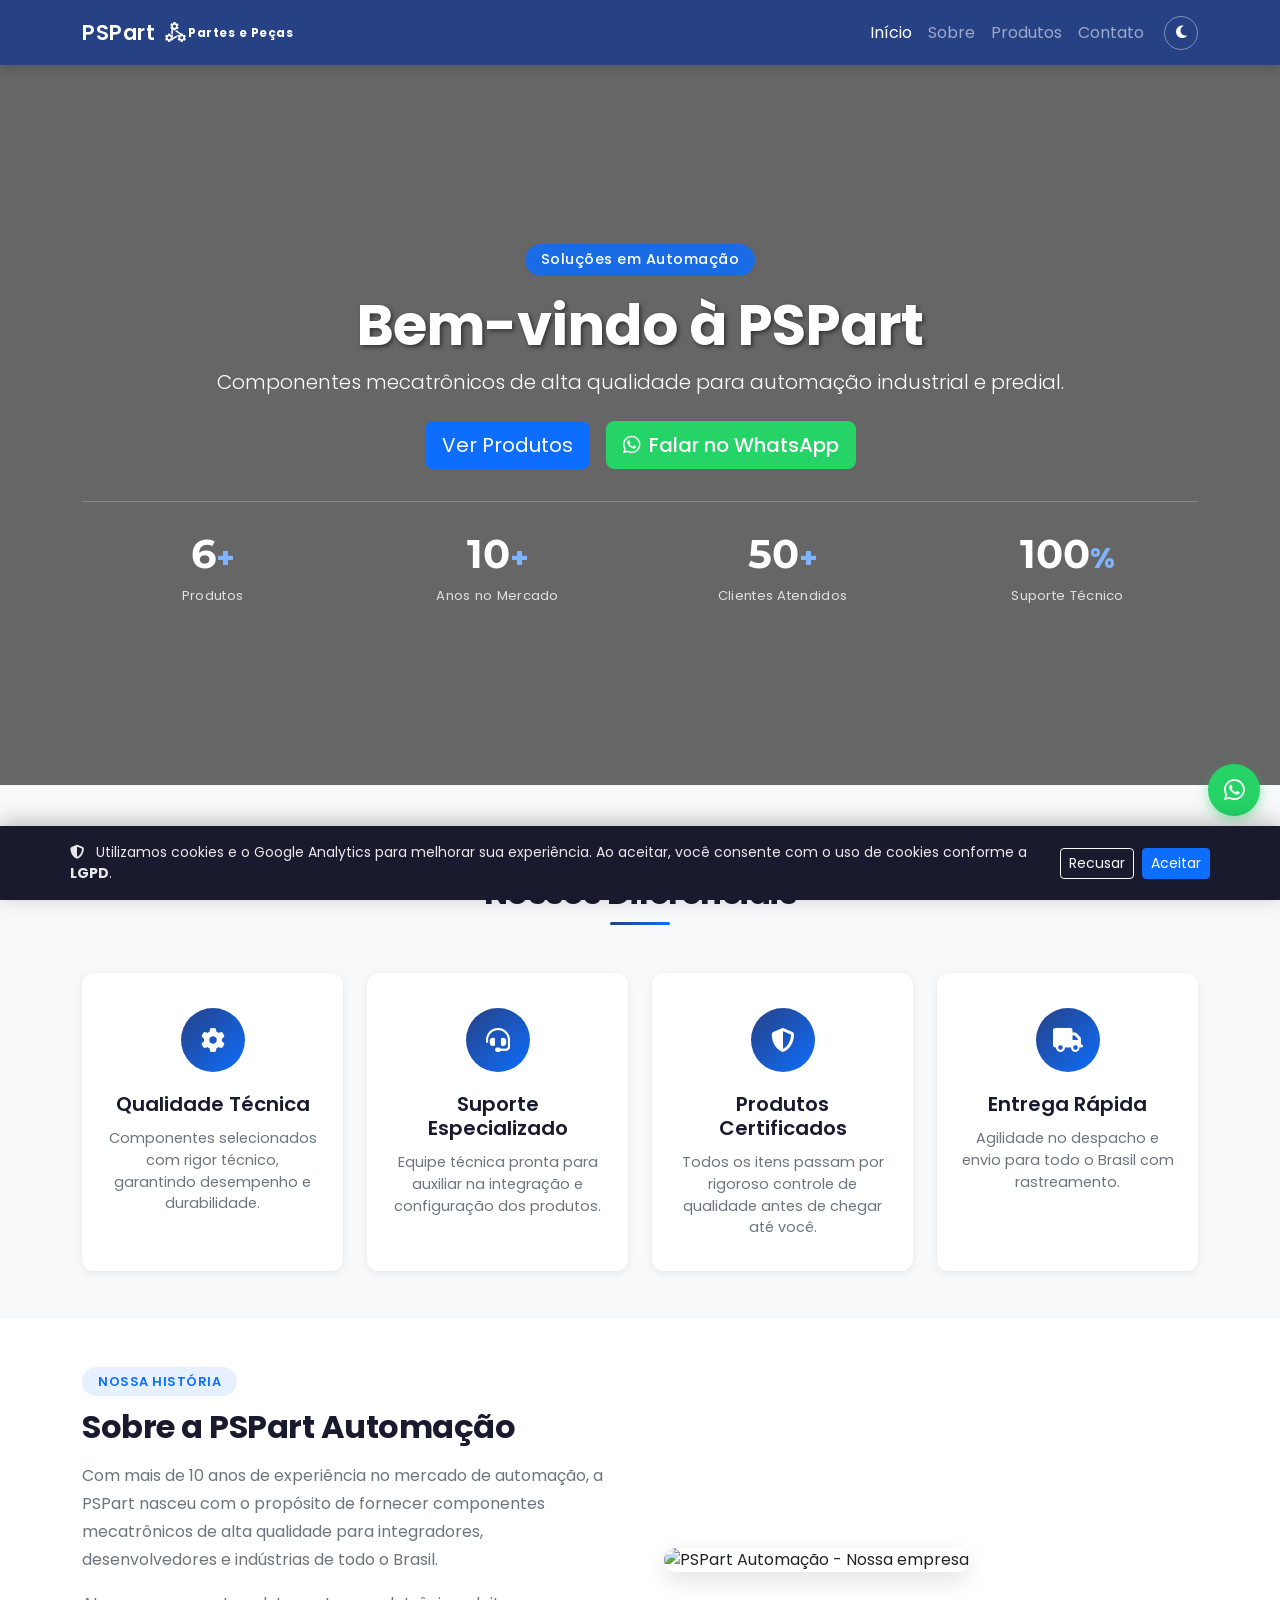
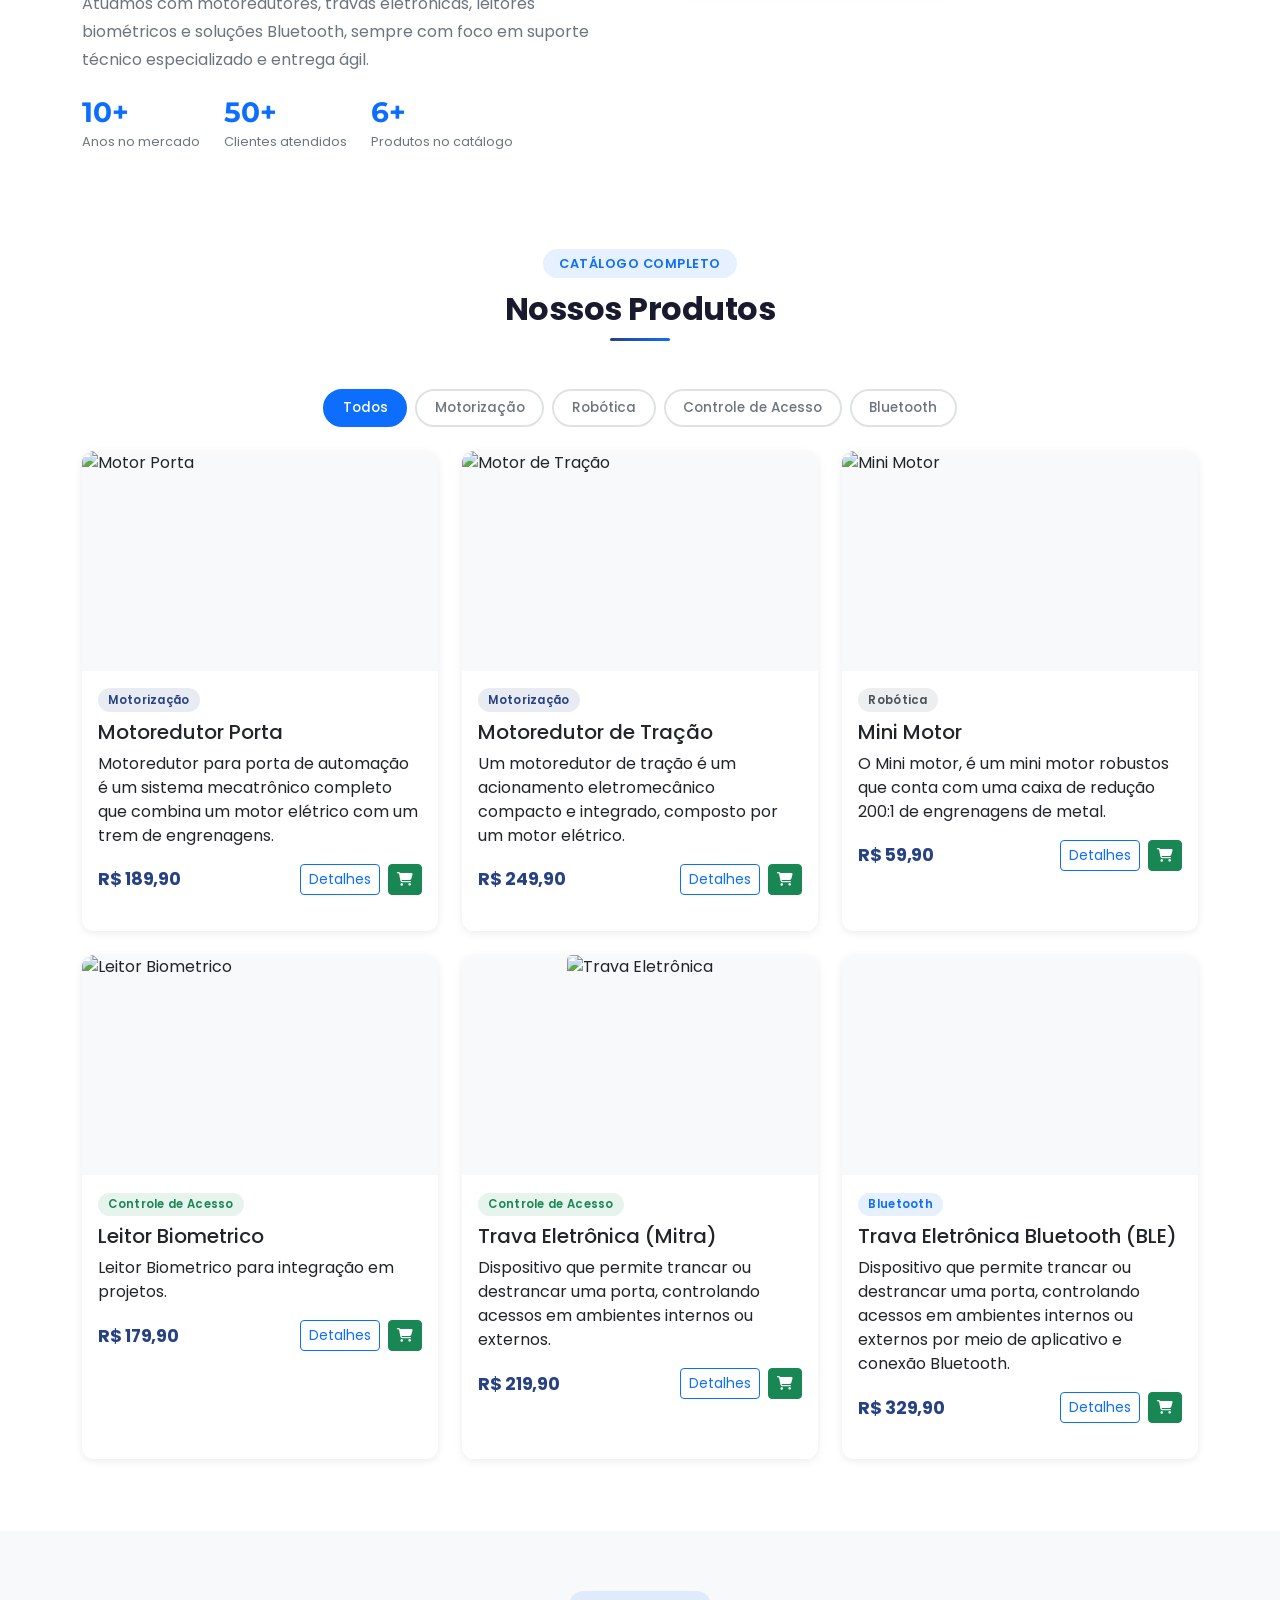
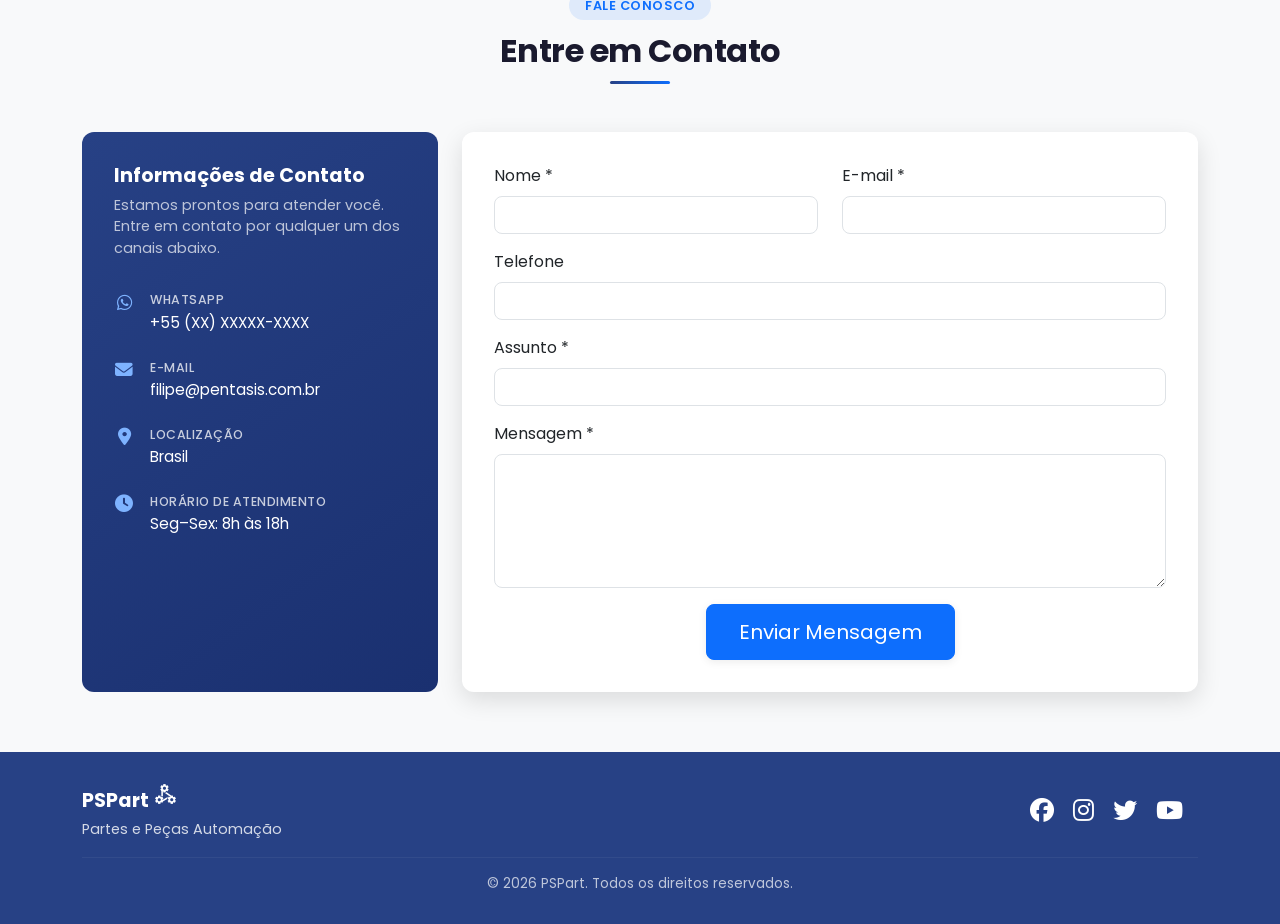
==== index.html @ 13a36bcd "Fases 1-4: backend PHP, API, integração Mercado Pago e área admin - Fase 1: banco SQLite com tabelas" ====
<!DOCTYPE html>
<html lang="pt-br">
<head>
    <meta charset="UTF-8">
    <meta name="viewport" content="width=device-width, initial-scale=1.0">
    <title>PSPart - Partes e Peças</title>
    <meta name="description" content="PSPart - Partes e Peças Automação. Especialistas em motoredutores, travas eletrônicas, leitores biométricos e soluções mecatrônicas para automação industrial e predial.">
    <!-- SEO: Open Graph / redes sociais -->
    <meta property="og:title" content="PSPart - Partes e Peças">
    <meta property="og:description" content="Soluções em automação: motoredutores, travas eletrônicas, leitores biométricos e muito mais.">
    <meta property="og:type" content="website">
    <meta property="og:image" content="https://www.pspart.com.br/img/FRENTE2.jpg">
    <meta property="og:url" content="https://www.pspart.com.br">
    <meta name="twitter:card" content="summary_large_image">
    <meta name="twitter:title" content="PSPart - Partes e Peças">
    <meta name="twitter:description" content="Soluções em automação: motoredutores, travas eletrônicas, leitores biométricos e muito mais.">
    <link rel="canonical" href="https://www.pspart.com.br">
    <!-- PWA -->
    <meta name="theme-color" content="#274185">
    <link rel="manifest" href="manifest.json">
    <!-- Google Analytics com Consent Mode v2 (LGPD) -->
    <script>
    window.dataLayer = window.dataLayer || [];
    function gtag(){dataLayer.push(arguments);}
    gtag('consent', 'default', { 'analytics_storage': 'denied' });
    gtag('js', new Date());
    gtag('config', 'G-XQBJ002YQC');
    </script>
    <script async src="https://www.googletagmanager.com/gtag/js?id=G-XQBJ002YQC"></script>
    <!-- Favicon -->
    <link rel="icon" href="data:image/svg+xml,<svg xmlns='http://www.w3.org/2000/svg' viewBox='0 0 24 24'><text y='20' font-size='20'>⚙️</text></svg>" type="image/svg+xml">
    <!-- Preconnect para CDNs (melhora tempo de carregamento) -->
    <link rel="preconnect" href="https://fonts.googleapis.com">
    <link rel="preconnect" href="https://fonts.gstatic.com" crossorigin>
    <link rel="preconnect" href="https://cdn.jsdelivr.net" crossorigin>
    <link rel="preconnect" href="https://cdnjs.cloudflare.com" crossorigin>
    <link rel="preconnect" href="https://unpkg.com" crossorigin>
    <!-- Bootstrap CSS -->
    <link href="https://cdn.jsdelivr.net/npm/bootstrap@5.3.0/dist/css/bootstrap.min.css" rel="stylesheet">
    <!-- Font Awesome para ícones -->
    <link rel="stylesheet" href="https://cdnjs.cloudflare.com/ajax/libs/font-awesome/6.4.0/css/all.min.css">
    <!-- Google Fonts -->
    <link href="https://fonts.googleapis.com/css2?family=Montserrat:wght@400;500;600;700&family=Poppins:wght@300;400;500;600&display=swap" rel="stylesheet">
    <!--Google Icones-->
    <link rel="stylesheet" href="https://fonts.googleapis.com/css2?family=Material+Symbols+Outlined:opsz,wght,FILL,GRAD@20..48,100..700,0..1,-50..200&icon_names=component_exchange" />
    <!-- AOS - Animate On Scroll -->
    <link rel="stylesheet" href="https://unpkg.com/aos@2.3.1/dist/aos.css">
    <!-- Nosso CSS personalizado -->
    <link rel="stylesheet" href="style.css">
    <!-- JSON-LD: dados estruturados para Google -->
    <script type="application/ld+json">
    {
        "@context": "https://schema.org",
        "@type": "Organization",
        "name": "PSPart - Partes e Peças",
        "description": "Especialistas em motoredutores, travas eletrônicas, leitores biométricos e soluções mecatrônicas para automação industrial e predial.",
        "url": "https://www.pspart.com.br",
        "email": "filipe@pentasis.com.br",
        "contactPoint": {
            "@type": "ContactPoint",
            "contactType": "customer service",
            "availableLanguage": "Portuguese"
        }
    }
    </script>
</head>
<body>
    <!-- Anti-FOUC: aplica o tema antes do primeiro paint -->
    <script>
    (function() {
        var t = localStorage.getItem('psp_theme');
        var d = window.matchMedia('(prefers-color-scheme: dark)').matches;
        if (t === 'dark' || (!t && d)) document.body.classList.add('dark-mode');
    })();
    </script>
        <!-- Navbar -->
            <nav class="navbar navbar-expand-lg navbar-dark custom-navbar sticky-top">
                <div class="container">

                    <a class="navbar-brand d-flex align-items-center" href="#">
                        
                        <div class="d-flex flex-column me-2">
                            <span style="font-size:1.3rem; font-weight:600;">PSPart</span>
                        </div>

                        <span class="material-symbols-outlined">component_exchange</span>

                        <span style="font-size:0.75rem; line-height:1;">
                                Partes e Peças
                        </span>
                    </a>

                    <button class="navbar-toggler" type="button" data-bs-toggle="collapse" data-bs-target="#navbarNav">
                        <span class="navbar-toggler-icon"></span>
                    </button>

                    <div class="collapse navbar-collapse" id="navbarNav">
                        <ul class="navbar-nav ms-auto">
                            <li class="nav-item">
                                <a class="nav-link" href="#inicio">Início</a>
                            </li>
                            <li class="nav-item">
                                <a class="nav-link" href="#sobre">Sobre</a>
                            </li>
                            <li class="nav-item">
                                <a class="nav-link" href="#produtos">Produtos</a>
                            </li>
                            <li class="nav-item">
                                <a class="nav-link" href="#contato">Contato</a>
                            </li>
                        </ul>
                        <button id="themeToggle" class="theme-toggle" title="Alternar tema" aria-label="Alternar entre modo claro e escuro">
                            <i class="fas fa-moon"></i>
                        </button>
                    </div>

                </div>
            </nav>

    <!-- Hero Section / Informações Iniciais -->
    <section id="inicio" class="hero-section text-center">
        <div class="container">
            <span class="hero-badge">Soluções em Automação</span>
            <h1 class="display-4 fw-bold">Bem-vindo à PSPart</h1>
            <p class="lead">Componentes mecatrônicos de alta qualidade para automação industrial e predial.</p>
            <div class="d-flex justify-content-center gap-3 flex-wrap mt-4">
                <a href="#produtos" class="btn btn-primary btn-lg">Ver Produtos</a>
                <a href="https://wa.me/SEU_NUMERO" target="_blank" class="btn btn-whatsapp btn-lg">
                    <i class="fab fa-whatsapp me-2"></i>Falar no WhatsApp
                </a>
            </div>
            <!-- Atualize os valores abaixo conforme a realidade da empresa -->
            <div class="hero-stats">
                <div class="row justify-content-center g-4">
                    <div class="col-6 col-md-3">
                        <div class="stat-item">
                            <span class="stat-number" data-target="6">0</span><span class="stat-suffix">+</span>
                            <p>Produtos</p>
                        </div>
                    </div>
                    <div class="col-6 col-md-3">
                        <div class="stat-item">
                            <span class="stat-number" data-target="10">0</span><span class="stat-suffix">+</span>
                            <p>Anos no Mercado</p>
                        </div>
                    </div>
                    <div class="col-6 col-md-3">
                        <div class="stat-item">
                            <span class="stat-number" data-target="50">0</span><span class="stat-suffix">+</span>
                            <p>Clientes Atendidos</p>
                        </div>
                    </div>
                    <div class="col-6 col-md-3">
                        <div class="stat-item">
                            <span class="stat-number" data-target="100">0</span><span class="stat-suffix">%</span>
                            <p>Suporte Técnico</p>
                        </div>
                    </div>
                </div>
            </div>
        </div>
    </section>

    <!-- Diferenciais Section -->
    <section class="diferenciais-section py-5">
        <div class="container">
            <div class="section-header text-center mb-5" data-aos="fade-up">
                <span class="section-tag">Por que escolher a PSPart?</span>
                <h2>Nossos Diferenciais</h2>
            </div>
            <div class="row g-4">
                <div class="col-md-6 col-lg-3" data-aos="fade-up" data-aos-delay="0">
                    <div class="diferencial-card text-center">
                        <div class="diferencial-icon">
                            <i class="fas fa-cog"></i>
                        </div>
                        <h5>Qualidade Técnica</h5>
                        <p>Componentes selecionados com rigor técnico, garantindo desempenho e durabilidade.</p>
                    </div>
                </div>
                <div class="col-md-6 col-lg-3" data-aos="fade-up" data-aos-delay="100">
                    <div class="diferencial-card text-center">
                        <div class="diferencial-icon">
                            <i class="fas fa-headset"></i>
                        </div>
                        <h5>Suporte Especializado</h5>
                        <p>Equipe técnica pronta para auxiliar na integração e configuração dos produtos.</p>
                    </div>
                </div>
                <div class="col-md-6 col-lg-3" data-aos="fade-up" data-aos-delay="200">
                    <div class="diferencial-card text-center">
                        <div class="diferencial-icon">
                            <i class="fas fa-shield-alt"></i>
                        </div>
                        <h5>Produtos Certificados</h5>
                        <p>Todos os itens passam por rigoroso controle de qualidade antes de chegar até você.</p>
                    </div>
                </div>
                <div class="col-md-6 col-lg-3" data-aos="fade-up" data-aos-delay="300">
                    <div class="diferencial-card text-center">
                        <div class="diferencial-icon">
                            <i class="fas fa-truck"></i>
                        </div>
                        <h5>Entrega Rápida</h5>
                        <p>Agilidade no despacho e envio para todo o Brasil com rastreamento.</p>
                    </div>
                </div>
            </div>
        </div>
    </section>

    <!-- Sobre Nós Section -->
    <section id="sobre" class="sobre-section py-5">
        <div class="container">
            <div class="row align-items-center g-5">
                <div class="col-lg-6" data-aos="fade-right">
                    <span class="section-tag">Nossa História</span>
                    <h2 class="fw-bold mb-3">Sobre a PSPart Automação</h2>
                    <p>Com mais de 10 anos de experiência no mercado de automação, a PSPart nasceu com o propósito de fornecer componentes mecatrônicos de alta qualidade para integradores, desenvolvedores e indústrias de todo o Brasil.</p>
                    <p>Atuamos com motoredutores, travas eletrônicas, leitores biométricos e soluções Bluetooth, sempre com foco em suporte técnico especializado e entrega ágil.</p>
                    <div class="sobre-stats d-flex gap-4 mt-4">
                        <div class="sobre-stat">
                            <div class="sobre-stat-number">10+</div>
                            <small>Anos no mercado</small>
                        </div>
                        <div class="sobre-stat">
                            <div class="sobre-stat-number">50+</div>
                            <small>Clientes atendidos</small>
                        </div>
                        <div class="sobre-stat">
                            <div class="sobre-stat-number">6+</div>
                            <small>Produtos no catálogo</small>
                        </div>
                    </div>
                </div>
                <div class="col-lg-6" data-aos="fade-left">
                    <img src="img/FRENTE2.jpg" alt="PSPart Automação - Nossa empresa" class="sobre-img" loading="lazy">
                </div>
            </div>
        </div>
    </section>

    <!-- Produtos Section -->
    <section id="produtos" class="py-5">
        <div class="container">
            <div class="section-header text-center mb-5" data-aos="fade-up">
                <span class="section-tag">Catálogo Completo</span>
                <h2>Nossos Produtos</h2>
            </div>

            <!-- Filtro de categorias -->
            <div class="product-filter mb-4" data-aos="fade-up" data-aos-delay="100">
                <button class="filter-btn active" data-filter="all">Todos</button>
                <button class="filter-btn" data-filter="motorizacao">Motorização</button>
                <button class="filter-btn" data-filter="robotica">Robótica</button>
                <button class="filter-btn" data-filter="acesso">Controle de Acesso</button>
                <button class="filter-btn" data-filter="bluetooth">Bluetooth</button>
            </div>

            <div class="row">
                <!-- Produto 1 -->
                <div class="col-md-4 mb-4 product-col" data-category="motorizacao" data-aos="fade-up" data-aos-delay="0">
                    <div class="card product-card">
                        <img src="img/MOTO-REDUTOR-PORTA-2.png" class="card-img-top" alt="Motor Porta" loading="lazy">
                        <div class="card-body">
                            <span class="product-badge badge-motorizacao">Motorização</span>
                            <h5 class="card-title">Motoredutor Porta</h5>
                            <p class="card-text">Motoredutor para porta de automação é um sistema mecatrônico completo que combina um motor elétrico com um trem de engrenagens.</p>
                            <div class="d-flex justify-content-between align-items-center mt-2">
                                <span class="product-price">R$ 189,90</span>
                                <div class="d-flex gap-2">
                                    <button type="button" class="btn btn-outline-primary btn-sm" data-bs-toggle="modal" data-bs-target="#productModal1">
                                        Detalhes
                                    </button>
                                    <button type="button" class="btn btn-success btn-sm btn-buy"
                                            data-product-id="1"
                                            data-product-name="Motoredutor Porta"
                                            data-product-price="189.90"
                                            title="Comprar">
                                        <i class="fas fa-cart-shopping"></i>
                                    </button>
                                </div>
                            </div>
                        </div>
                    </div>
                </div>

                <!-- Produto 2 -->
                <div class="col-md-4 mb-4 product-col" data-category="motorizacao" data-aos="fade-up" data-aos-delay="100">
                    <div class="card product-card">
                        <img src="img/MOTOREDUTOR-TRACION-1.png" class="card-img-top" alt="Motor de Tração" loading="lazy">
                        <div class="card-body">
                            <span class="product-badge badge-motorizacao">Motorização</span>
                            <h5 class="card-title">Motoredutor de Tração</h5>
                            <p class="card-text">Um motoredutor de tração é um acionamento eletromecânico compacto e integrado, composto por um motor elétrico.</p>
                            <div class="d-flex justify-content-between align-items-center mt-2">
                                <span class="product-price">R$ 249,90</span>
                                <div class="d-flex gap-2">
                                    <button type="button" class="btn btn-outline-primary btn-sm" data-bs-toggle="modal" data-bs-target="#productModal2">
                                        Detalhes
                                    </button>
                                    <button type="button" class="btn btn-success btn-sm btn-buy"
                                            data-product-id="2"
                                            data-product-name="Motoredutor de Tração"
                                            data-product-price="249.90"
                                            title="Comprar">
                                        <i class="fas fa-cart-shopping"></i>
                                    </button>
                                </div>
                            </div>
                        </div>
                    </div>
                </div>

                <!-- Produto 3 -->
                <div class="col-md-4 mb-4 product-col" data-category="robotica" data-aos="fade-up" data-aos-delay="200">
                    <div class="card product-card">
                        <img src="img/MINI-MOTOR.png" class="card-img-top" alt="Mini Motor" loading="lazy">
                        <div class="card-body">
                            <span class="product-badge badge-robotica">Robótica</span>
                            <h5 class="card-title">Mini Motor</h5>
                            <p class="card-text">O Mini motor, é um mini motor robustos que conta com uma caixa de redução 200:1 de engrenagens de metal.</p>
                            <div class="d-flex justify-content-between align-items-center mt-2">
                                <span class="product-price">R$ 59,90</span>
                                <div class="d-flex gap-2">
                                    <button type="button" class="btn btn-outline-primary btn-sm" data-bs-toggle="modal" data-bs-target="#productModal3">
                                        Detalhes
                                    </button>
                                    <button type="button" class="btn btn-success btn-sm btn-buy"
                                            data-product-id="3"
                                            data-product-name="Mini Motor"
                                            data-product-price="59.90"
                                            title="Comprar">
                                        <i class="fas fa-cart-shopping"></i>
                                    </button>
                                </div>
                            </div>
                        </div>
                    </div>
                </div>

                <!-- Produto 4 -->
                <div class="col-md-4 mb-4 product-col" data-category="acesso" data-aos="fade-up" data-aos-delay="0">
                    <div class="card product-card">
                        <img src="img/BIO.png" class="card-img-top" alt="Leitor Biometrico" loading="lazy">
                        <div class="card-body">
                            <span class="product-badge badge-acesso">Controle de Acesso</span>
                            <h5 class="card-title">Leitor Biometrico</h5>
                            <p class="card-text">Leitor Biometrico para integração em projetos.</p>
                            <div class="d-flex justify-content-between align-items-center mt-2">
                                <span class="product-price">R$ 179,90</span>
                                <div class="d-flex gap-2">
                                    <button type="button" class="btn btn-outline-primary btn-sm" data-bs-toggle="modal" data-bs-target="#productModal4">
                                        Detalhes
                                    </button>
                                    <button type="button" class="btn btn-success btn-sm btn-buy"
                                            data-product-id="4"
                                            data-product-name="Leitor Biométrico"
                                            data-product-price="179.90"
                                            title="Comprar">
                                        <i class="fas fa-cart-shopping"></i>
                                    </button>
                                </div>
                            </div>
                        </div>
                    </div>
                </div>

                <!-- Produto 5 -->
                <div class="col-md-4 mb-4 product-col" data-category="acesso" data-aos="fade-up" data-aos-delay="100">
                    <div class="card product-card">
                        <div class="product-media-container">
                            <img src="img/MITRA.png" class="card-img-top" alt="Trava Eletrônica" loading="lazy">
                        </div>
                        <div class="card-body">
                            <span class="product-badge badge-acesso">Controle de Acesso</span>
                            <h5 class="card-title">Trava Eletrônica (Mitra)</h5>
                            <p class="card-text">Dispositivo que permite trancar ou destrancar uma porta, controlando acessos em ambientes internos ou externos.</p>
                            <div class="d-flex justify-content-between align-items-center mt-2">
                                <span class="product-price">R$ 219,90</span>
                                <div class="d-flex gap-2">
                                    <button type="button" class="btn btn-outline-primary btn-sm" data-bs-toggle="modal" data-bs-target="#productModal5">
                                        Detalhes
                                    </button>
                                    <button type="button" class="btn btn-success btn-sm btn-buy"
                                            data-product-id="5"
                                            data-product-name="Trava Eletrônica (Mitra)"
                                            data-product-price="219.90"
                                            title="Comprar">
                                        <i class="fas fa-cart-shopping"></i>
                                    </button>
                                </div>
                            </div>
                        </div>
                    </div>
                </div>

                <!-- Produto 6 -->
                <div class="col-md-4 mb-4 product-col" data-category="bluetooth" data-aos="fade-up" data-aos-delay="200">
                    <div class="card product-card">
                        <div class="product-media-container">
                            <video autoplay muted loop playsinline>
                                <source src="video/AppBle.mp4" type="video/mp4">
                                Seu navegador não suporta vídeos em HTML5.
                            </video>
                        </div>
                        <div class="card-body">
                            <span class="product-badge badge-bluetooth">Bluetooth</span>
                            <h5 class="card-title">Trava Eletrônica Bluetooth (BLE)</h5>
                            <p class="card-text">Dispositivo que permite trancar ou destrancar uma porta, controlando acessos em ambientes internos ou externos por meio de aplicativo e conexão Bluetooth.</p>
                            <div class="d-flex justify-content-between align-items-center mt-2">
                                <span class="product-price">R$ 329,90</span>
                                <div class="d-flex gap-2">
                                    <button type="button" class="btn btn-outline-primary btn-sm" data-bs-toggle="modal" data-bs-target="#productModal6">
                                        Detalhes
                                    </button>
                                    <button type="button" class="btn btn-success btn-sm btn-buy"
                                            data-product-id="6"
                                            data-product-name="Trava Eletrônica BLE"
                                            data-product-price="329.90"
                                            title="Comprar">
                                        <i class="fas fa-cart-shopping"></i>
                                    </button>
                                </div>
                            </div>
                        </div>
                    </div>
                </div>
            </div>
        </div>
    </section>

    <!-- Modal para Produto 1 -->
    <div class="modal fade" id="productModal1" tabindex="-1" aria-labelledby="productModalLabel1" aria-hidden="true">
        <div class="modal-dialog modal-lg">
            <div class="modal-content">
                <div class="modal-header">
                    <h5 class="modal-title" id="productModalLabel1">Motoredutor Porta - Detalhes</h5>
                    <button type="button" class="btn-close" data-bs-dismiss="modal" aria-label="Close"></button>
                </div>
                <div class="modal-body">
                    <div class="row">
                        <div class="col-md-6 modal-image-container">
                            <img src="img/MOTO-REDUTOR-PORTA-2.png" class="modal-product-image" alt="Motoredutor Porta" loading="lazy">
                        </div>
                        <div class="col-md-6">
                            <h4>Motoredutor Porta</h4>
                            <p class="text-muted">Modelo: MP-2023</p>
                            <p>Motoredutor para porta de automação é um sistema mecatrônico completo que combina um motor elétrico com um trem de engrenagens.</p>

                            <h5>Características Principais:</h5>
                            <ul class="feature-list">
                                <li>Sistema completo de automação para portas</li>
                                <li>Motor elétrico de alta eficiência</li>
                                <li>Trem de engrenagens de precisão</li>
                                <li>Baixo nível de ruído</li>
                                <li>Fácil instalação e manutenção</li>
                            </ul>
                        </div>
                    </div>

                    <div class="mt-4">
                        <h5>Especificações Técnicas:</h5>
                        <table class="specs-table">
                            <tr>
                                <th>Tensão</th>
                                <td>12V DC</td>
                            </tr>
                            <tr>
                                <th>Torque de saida</th>
                                <td>25 Ncm</td>
                            </tr>
                            <tr>
                                <th>Velocidade de rotação</th>
                                <td>100 RPM</td>
                            </tr>
                            <tr>
                                <th>Eixo de Saida</th>
                                <td>Diâmetro de 6,0 com ponta chanfrada</td>
                            </tr>
                            <tr>
                                <th>Altura da caixa de redução</th>
                                <td>47,5 mm</td>
                            </tr>
                            <tr>
                                <th>Largura da caixa de redução</th>
                                <td>42,5 mm</td>
                            </tr>
                            <tr>
                                <th>Comprimento da caixa de redução</th>
                                <td>21 mm</td>
                            </tr>
                            <tr>
                                <th>Comprimento da ponta do eixo até o motor</th>
                                <td>90 mm</td>
                            </tr>
                        </table>
                    </div>
                </div>
                <div class="modal-footer">
                    <span class="me-auto product-price-modal">R$ 189,90</span>
                    <button type="button" class="btn btn-secondary" data-bs-dismiss="modal">Fechar</button>
                    <button type="button" class="btn btn-outline-primary solicitar-orcamento" data-product="Motoredutor Porta">
                        Solicitar Orçamento
                    </button>
                    <button type="button" class="btn btn-success btn-buy"
                            data-product-id="1"
                            data-product-name="Motoredutor Porta"
                            data-product-price="189.90">
                        <i class="fas fa-cart-shopping me-1"></i> Comprar Agora
                    </button>
                </div>
            </div>
        </div>
    </div>

    <!-- Modal para Produto 2 -->
    <div class="modal fade" id="productModal2" tabindex="-1" aria-labelledby="productModalLabel2" aria-hidden="true">
        <div class="modal-dialog modal-lg">
            <div class="modal-content">
                <div class="modal-header">
                    <h5 class="modal-title" id="productModalLabel2">Motoredutor de Tração - Detalhes</h5>
                    <button type="button" class="btn-close" data-bs-dismiss="modal" aria-label="Close"></button>
                </div>
                <div class="modal-body">
                    <div class="row">
                        <div class="col-md-6 modal-image-container">
                            <img src="img/MOTOREDUTOR-TRACION-1.png" class="modal-product-image" alt="Motoredutor de Tração" loading="lazy">
                        </div>
                        <div class="col-md-6">
                            <h4>Motoredutor de Tração</h4>
                            <p class="text-muted"></p>
                            <p>Motoredutor DC 12v composto de motor de corrente continua e caiza em zamak, aplicavel em pequenas e médias automações onde exigem padronização e eficiência.</p>

                            <h5>Características Principais:</h5>
                            <ul class="feature-list">
                                <li>Design compacto e integrado</li>
                                <li>Alta eficiência energética</li>
                                <li>Operação silenciosa</li>
                                <li>Compatível com sistemas de controle</li>
                                <li>Baixa manutenção</li>
                            </ul>
                        </div>
                    </div>

                    <div class="mt-4">
                        <h5>Especificações Técnicas:</h5>
                        <table class="specs-table">
                            <tr>
                                <th>Tensão</th>
                                <td>12V DC</td>
                            </tr>
                            <tr>
                                <th>Torque de saida</th>
                                <td>25 Ncm</td>
                            </tr>
                            <tr>
                                <th>Velocidade de rotação</th>
                                <td>100 RPM</td>
                            </tr>
                            <tr>
                                <th>Eixo de Saida</th>
                                <td>Diâmetro de 6,0 com ponta chanfrada</td>
                            </tr>
                            <tr>
                                <th>Altura da caixa de redução</th>
                                <td>47,5 mm</td>
                            </tr>
                            <tr>
                                <th>Largura da caixa de redução</th>
                                <td>42,5 mm</td>
                            </tr>
                            <tr>
                                <th>Comprimento da caixa de redução</th>
                                <td>21 mm</td>
                            </tr>
                            <tr>
                                <th>Comprimento da ponta do eixo até o motor</th>
                                <td>90 mm</td>
                            </tr>
                        </table>
                    </div>
                </div>
                <div class="modal-footer">
                    <span class="me-auto product-price-modal">R$ 249,90</span>
                    <button type="button" class="btn btn-secondary" data-bs-dismiss="modal">Fechar</button>
                    <button type="button" class="btn btn-outline-primary solicitar-orcamento" data-product="Motoredutor Tração">
                        Solicitar Orçamento
                    </button>
                    <button type="button" class="btn btn-success btn-buy"
                            data-product-id="2"
                            data-product-name="Motoredutor de Tração"
                            data-product-price="249.90">
                        <i class="fas fa-cart-shopping me-1"></i> Comprar Agora
                    </button>
                </div>
            </div>
        </div>
    </div>

    <!-- Modal para Produto 3 -->
    <div class="modal fade" id="productModal3" tabindex="-1" aria-labelledby="productModalLabel3" aria-hidden="true">
        <div class="modal-dialog modal-lg">
            <div class="modal-content">
                <div class="modal-header">
                    <h5 class="modal-title" id="productModalLabel3">Mini Motor - Detalhes</h5>
                    <button type="button" class="btn-close" data-bs-dismiss="modal" aria-label="Close"></button>
                </div>
                <div class="modal-body">
                    <div class="row">
                        <!-- Carrossel de imagens -->
                        <div class="col-md-6">
                            <div id="carouselProduct3" class="carousel slide" data-bs-ride="carousel">
                                <div class="carousel-inner">
                                    <div class="carousel-item active">
                                        <img src="img/MINI-MOTOR.png" class="d-block w-100 carousel-img" alt="Mini Motor - Imagem 1" loading="lazy">
                                    </div>
                                    <div class="carousel-item">
                                        <img src="img/MINIMOTOR_HAND.png" class="d-block w-100 carousel-img" alt="Mini Motor - Imagem 2" loading="lazy">
                                    </div>
                                </div>
                                <!-- Controles -->
                                <button class="carousel-control-prev" type="button" data-bs-target="#carouselProduct3" data-bs-slide="prev">
                                    <span class="carousel-control-prev-icon"></span>
                                </button>
                                <button class="carousel-control-next" type="button" data-bs-target="#carouselProduct3" data-bs-slide="next">
                                    <span class="carousel-control-next-icon"></span>
                                </button>
                            </div>
                        </div>

                        <!-- Texto -->
                        <div class="col-md-6">
                            <h4>Mini Motor</h4>
                            <p class="text-muted">Modelo: GA12-N20-100</p>
                            <p>
                                O Mini motor é robusto e conta com uma caixa de redução 200:1 de engrenagens de metal,
                                ideal para projetos de robótica e automação em espaços reduzidos.
                            </p>

                            <h5>Características Principais:</h5>
                            <ul class="feature-list">
                                <li>Compacto e robusto</li>
                                <li>Relação de redução 200:1</li>
                                <li>Engrenagens de metal</li>
                                <li>Ideal para robótica e automação</li>
                                <li>Baixo consumo de energia</li>
                            </ul>
                        </div>
                    </div>

                    <!-- Especificações -->
                    <div class="mt-4">
                        <h5>Especificações Técnicas:</h5>
                        <table class="specs-table">
                            <tr><th>Tensão Nominal</th><td>6V DC</td></tr>
                            <tr><th>Operação</th><td>6V - 12V DC</td></tr>
                            <tr><th>Eixo</th><td>3 x 10mm</td></tr>
                            <tr><th>Engrenagens</th><td>Metal</td></tr>
                            <tr><th>Rotação</th><td>100 RPM</td></tr>
                            <tr><th>Torque de Saída</th><td>Até 2 kg·cm</td></tr>
                            <tr><th>Corrente (Sem Carga)</th><td>1A</td></tr>
                            <tr><th>Dimensões</th><td>12x10x36 mm</td></tr>
                            <tr><th>Peso</th><td>9,5g</td></tr>
                        </table>
                    </div>
                </div>
                <div class="modal-footer">
                    <span class="me-auto product-price-modal">R$ 59,90</span>
                    <button type="button" class="btn btn-secondary" data-bs-dismiss="modal">Fechar</button>
                    <button type="button" class="btn btn-outline-primary solicitar-orcamento" data-product="MINI-MOTOR">
                        Solicitar Orçamento
                    </button>
                    <button type="button" class="btn btn-success btn-buy"
                            data-product-id="3"
                            data-product-name="Mini Motor"
                            data-product-price="59.90">
                        <i class="fas fa-cart-shopping me-1"></i> Comprar Agora
                    </button>
                </div>
            </div>
        </div>
    </div>

    <!-- Modal para Produto 4 -->
    <div class="modal fade" id="productModal4" tabindex="-1" aria-labelledby="productModalLabel4" aria-hidden="true">
        <div class="modal-dialog modal-lg">
            <div class="modal-content">
                <div class="modal-header">
                    <h5 class="modal-title" id="productModalLabel4">Leitor Biometrico - Detalhes</h5>
                    <button type="button" class="btn-close" data-bs-dismiss="modal" aria-label="Close"></button>
                </div>
                <div class="modal-body">
                    <div class="row">
                        <div class="col-md-6 modal-image-container">
                            <img src="img/BIO.png" class="modal-product-image" alt="Leitor Biometrico" loading="lazy">
                        </div>
                        <div class="col-md-6">
                            <h4>Leitor Biometrico</h4>
                            <p class="text-muted">Modelo: LB-01</p>
                            <p>Leitor Biometrico.</p>

                            <h5>Características Principais:</h5>
                            <ul class="feature-list">
                                <li>Capacidade 20 administrador</li>
                                <li>Capacidade 80 usuarios</li>
                            </ul>
                        </div>
                    </div>

                    <div class="mt-4">
                        <h5>Especificações Técnicas:</h5>
                        <table class="specs-table">
                            <tr>
                                <th>Alimentação</th>
                                <td>5,5V - 15V DC</td>
                            </tr>
                            <tr>
                                <th>Consumo</th>
                                <td>500 mA</td>
                            </tr>
                            <tr>
                                <th>Modos de Operação</th>
                                <td>Pulso - Travamento Automatico - Ignição</td>
                            </tr>
                            <tr>
                                <th>Saida</th>
                                <td>Relê</td>
                            </tr>
                        </table>
                    </div>
                </div>
                <div class="modal-footer">
                    <span class="me-auto product-price-modal">R$ 179,90</span>
                    <button type="button" class="btn btn-secondary" data-bs-dismiss="modal">Fechar</button>
                    <button type="button" class="btn btn-outline-primary solicitar-orcamento" data-product="Biometria">
                        Solicitar Orçamento
                    </button>
                    <button type="button" class="btn btn-success btn-buy"
                            data-product-id="4"
                            data-product-name="Leitor Biométrico"
                            data-product-price="179.90">
                        <i class="fas fa-cart-shopping me-1"></i> Comprar Agora
                    </button>
                </div>
            </div>
        </div>
    </div>

    <!-- Modal para Produto 5 -->
    <div class="modal fade" id="productModal5" tabindex="-1" aria-labelledby="productModalLabel5" aria-hidden="true">
        <div class="modal-dialog modal-lg">
            <div class="modal-content">
                <div class="modal-header">
                    <h5 class="modal-title" id="productModalLabel5">Trava Eletrônica (Mitra) - Detalhes</h5>
                    <button type="button" class="btn-close" data-bs-dismiss="modal" aria-label="Close"></button>
                </div>
                <div class="modal-body">
                    <div class="row">
                        <div class="col-md-6 modal-image-container">
                            <img src="img/MITRA.png" class="modal-product-image" alt="Trava Eletrônica Mitra" loading="lazy">
                        </div>
                        <div class="col-md-6">
                            <h4>Trava Eletrônica (Mitra)</h4>
                            <p class="text-muted"></p>
                            <p>Trava Eletrônica (Mitra).</p>

                            <h5>Características Principais:</h5>
                            <ul class="feature-list">
                                <li>Fechadura de tamanho compacto fácil instalação, é feita em liga de zinco (Zamak), garantindo resistência e durabilidade. Lingueta é movimentada por um motoredutor que em conjunto com dois sensores de posicionamento indicam se a trava está aberta ou fechada.</li>
                            </ul>
                        </div>
                    </div>

                    <div class="mt-4">
                        <h5>Especificações Técnicas:</h5>
                        <table class="specs-table">
                            <tr>
                                <th>Alimentação</th>
                                <td>9V DC</td>
                            </tr>
                            <tr>
                                <th>Tipo de Lingueta</th>
                                <td>"Dead Bolt"</td>
                            </tr>
                            <tr>
                                <th>Sinais de Saida</th>
                                <td>Sinalização da Lingueta Aberta/Fechada</td>
                            </tr>
                            <tr>
                                <th>Sinais de Entrada</th>
                                <td>Pulso - Nivel e Fechamento Automatico</td>
                            </tr>
                            <tr>
                                <th>Dimensões da Trava</th>
                                <td>75 x 48 x 20,8 mm</td>
                            </tr>
                            <tr>
                                <th>Dimensões da Lingueta</th>
                                <td>12 x 22,5 x 9,5 mm</td>
                            </tr>
                        </table>
                    </div>
                </div>
                <div class="modal-footer">
                    <span class="me-auto product-price-modal">R$ 219,90</span>
                    <button type="button" class="btn btn-secondary" data-bs-dismiss="modal">Fechar</button>
                    <button type="button" class="btn btn-outline-primary solicitar-orcamento" data-product="Trava Eletrônica (MITRA)">
                        Solicitar Orçamento
                    </button>
                    <button type="button" class="btn btn-success btn-buy"
                            data-product-id="5"
                            data-product-name="Trava Eletrônica (Mitra)"
                            data-product-price="219.90">
                        <i class="fas fa-cart-shopping me-1"></i> Comprar Agora
                    </button>
                </div>
            </div>
        </div>
    </div>

    <!-- Modal para Produto 6 -->
    <div class="modal fade" id="productModal6" tabindex="-1" aria-labelledby="productModalLabel6" aria-hidden="true">
        <div class="modal-dialog modal-lg">
            <div class="modal-content">
                <div class="modal-header">
                    <h5 class="modal-title" id="productModalLabel6">BLE - Detalhes</h5>
                    <button type="button" class="btn-close" data-bs-dismiss="modal" aria-label="Close"></button>
                </div>
                <div class="modal-body">
                    <div class="row">
                        <!-- Carrossel de imagens -->
                        <div class="col-md-6">
                            <div id="carouselProduct6" class="carousel slide" data-bs-ride="carousel">
                                <div class="carousel-inner">
                                    <div class="carousel-item active">
                                        <img src="img/AppOpen.png" class="d-block w-100 carousel-img" alt="AppOpen - Imagem 1" loading="lazy">
                                    </div>
                                    <div class="carousel-item">
                                        <img src="img/AppClose.png" class="d-block w-100 carousel-img" alt="AppClose - Imagem 2" loading="lazy">
                                    </div>
                                </div>
                                <!-- Controles -->
                                <button class="carousel-control-prev" type="button" data-bs-target="#carouselProduct6" data-bs-slide="prev">
                                    <span class="carousel-control-prev-icon"></span>
                                </button>
                                <button class="carousel-control-next" type="button" data-bs-target="#carouselProduct6" data-bs-slide="next">
                                    <span class="carousel-control-next-icon"></span>
                                </button>
                            </div>
                        </div>

                        <!-- Texto -->
                        <div class="col-md-6">
                            <h4>Fechadura Eletrônica BLE</h4>
                            <p class="text-muted">BLE</p>
                            <p>
                                Segurança, praticidade e inovação na palma da sua mão!
                                A Fechadura Eletrônica BLE é a solução ideal para quem busca modernidade e controle total de acesso. Com tecnologia Bluetooth Low Energy (BLE), você pode trancar e destrancar portas diretamente pelo aplicativo no seu smartphone, sem a necessidade de chaves físicas.
                            </p>

                            <h5>Características Principais:</h5>
                            <ul class="feature-list">
                                <li>Alimentação 9V</li>
                                <li>Controle via aplicativo BLE</li>
                                <li>Segurança avançada</li>
                                <li>Design moderno e discreto</li>
                                <li>Modo de emergência</li>
                            </ul>
                        </div>
                    </div>

                    <!-- Especificações -->
                    <div class="mt-4">
                        <h5>Especificações Técnicas:</h5>
                        <table class="specs-table">
                            <tr><th>Alimentação</th><td>9V</td></tr>
                            <tr><th>Controle via aplicativo BLE</th><td>Gerencie acessos, cadastre usuários e monitore aberturas de forma simples e intuitiva.</td></tr>
                            <tr><th>Segurança avançada</th><td>Criptografia de dados que garante total proteção nas conexões Bluetooth.</td></tr>
                            <tr><th>Design moderno e discreto</th><td>Ideal para residências, escritórios e ambientes corporativos.</td></tr>
                            <tr><th>Modo de emergência</th><td>Acesso rápido em caso de bateria fraca, com alimentação externa 9V.</td></tr>
                        </table>
                    </div>
                </div>
                <div class="modal-footer">
                    <span class="me-auto product-price-modal">R$ 329,90</span>
                    <button type="button" class="btn btn-secondary" data-bs-dismiss="modal">Fechar</button>
                    <button type="button" class="btn btn-outline-primary solicitar-orcamento" data-product="Fechadura BLE">
                        Solicitar Orçamento
                    </button>
                    <button type="button" class="btn btn-success btn-buy"
                            data-product-id="6"
                            data-product-name="Trava Eletrônica BLE"
                            data-product-price="329.90">
                        <i class="fas fa-cart-shopping me-1"></i> Comprar Agora
                    </button>
                </div>
            </div>
        </div>
    </div>

    <!-- Formulário de Contato -->
    <section id="contato" class="contact-section">
        <div class="container">
            <div class="section-header text-center mb-5" data-aos="fade-up">
                <span class="section-tag">Fale Conosco</span>
                <h2>Entre em Contato</h2>
            </div>

            <div class="row g-4 align-items-stretch">
                <!-- Informações de Contato -->
                <div class="col-md-4" data-aos="fade-right">
                    <div class="contact-info-card">
                        <h5>Informações de Contato</h5>
                        <p class="contact-subtitle">Estamos prontos para atender você. Entre em contato por qualquer um dos canais abaixo.</p>

                        <div class="contact-info-item">
                            <i class="fab fa-whatsapp"></i>
                            <div>
                                <strong>WhatsApp</strong>
                                <a href="https://wa.me/SEU_NUMERO" target="_blank">+55 (XX) XXXXX-XXXX</a>
                            </div>
                        </div>
                        <div class="contact-info-item">
                            <i class="fas fa-envelope"></i>
                            <div>
                                <strong>E-mail</strong>
                                <span>filipe@pentasis.com.br</span>
                            </div>
                        </div>
                        <div class="contact-info-item">
                            <i class="fas fa-map-marker-alt"></i>
                            <div>
                                <strong>Localização</strong>
                                <span>Brasil</span>
                            </div>
                        </div>
                        <div class="contact-info-item">
                            <i class="fas fa-clock"></i>
                            <div>
                                <strong>Horário de Atendimento</strong>
                                <span>Seg–Sex: 8h às 18h</span>
                            </div>
                        </div>
                    </div>
                </div>

                <!-- Formulário -->
                <div class="col-md-8" data-aos="fade-left">
                    <div class="contact-form-card">
                        <form id="contactForm" action="https://formsubmit.co/filipe@pentasis.com.br" method="POST">
                            <!-- Campos ocultos do FormSubmit -->
                            <input type="hidden" name="_captcha" value="false">
                            <input type="hidden" name="_template" value="table">
                            <input type="hidden" name="_next" value="#">
                            <input type="hidden" name="_subject" value="Novo contato do site ATMParts">

                            <!-- Campos do formulário -->
                            <div class="row">
                                <div class="col-md-6 mb-3">
                                    <label for="nome" class="form-label">Nome *</label>
                                    <input type="text" class="form-control" id="nome" name="nome" required>
                                </div>
                                <div class="col-md-6 mb-3">
                                    <label for="email" class="form-label">E-mail *</label>
                                    <input type="email" class="form-control" id="email" name="email" required>
                                </div>
                            </div>
                            <div class="mb-3">
                                <label for="telefone" class="form-label">Telefone</label>
                                <input type="tel" class="form-control" id="telefone" name="telefone">
                            </div>
                            <div class="mb-3">
                                <label for="assunto" class="form-label">Assunto *</label>
                                <input type="text" class="form-control" id="assunto" name="assunto" required>
                            </div>
                            <div class="mb-3">
                                <label for="mensagem" class="form-label">Mensagem *</label>
                                <textarea class="form-control" id="mensagem" name="mensagem" rows="5" required></textarea>
                            </div>
                            <div class="text-center">
                                <button type="submit" class="btn btn-primary btn-lg">Enviar Mensagem</button>
                            </div>
                        </form>
                    </div>
                </div>
            </div>
        </div>
    </section>

    <!-- Modal de Confirmação -->
    <div class="modal fade" id="confirmationModal" tabindex="-1" aria-labelledby="confirmationModalLabel" aria-hidden="true">
        <div class="modal-dialog modal-dialog-centered">
            <div class="modal-content">
                <div class="modal-header bg-success text-white">
                    <h5 class="modal-title" id="confirmationModalLabel">
                        <i class="fas fa-check-circle me-2"></i>Mensagem Enviada!
                    </h5>
                    <button type="button" class="btn-close btn-close-white" data-bs-dismiss="modal" aria-label="Close"></button>
                </div>
                <div class="modal-body text-center">
                    <div class="mb-4">
                        <i class="fas fa-check-circle text-success" style="font-size: 3rem;"></i>
                    </div>
                    <h4 class="text-success">Obrigado pelo seu contato!</h4>
                    <p class="mb-0">Sua mensagem foi enviada com sucesso. Entraremos em contato em breve.</p>
                </div>
                <div class="modal-footer justify-content-center">
                    <button type="button" class="btn btn-success" data-bs-dismiss="modal">
                        <i class="fas fa-thumbs-up me-2"></i>Entendi
                    </button>
                </div>
            </div>
        </div>
    </div>

    <!-- Modal de Erro -->
    <div class="modal fade" id="errorModal" tabindex="-1" aria-labelledby="errorModalLabel" aria-hidden="true">
        <div class="modal-dialog modal-dialog-centered">
            <div class="modal-content">
                <div class="modal-header bg-danger text-white">
                    <h5 class="modal-title" id="errorModalLabel">
                        <i class="fas fa-exclamation-circle me-2"></i>Campos Obrigatórios
                    </h5>
                    <button type="button" class="btn-close btn-close-white" data-bs-dismiss="modal" aria-label="Close"></button>
                </div>
                <div class="modal-body text-center">
                    <div class="mb-4">
                        <i class="fas fa-exclamation-circle text-danger" style="font-size: 3rem;"></i>
                    </div>
                    <h4 class="text-danger">Atenção!</h4>
                    <p class="mb-0">Por favor, preencha todos os campos obrigatórios antes de enviar.</p>
                </div>
                <div class="modal-footer justify-content-center">
                    <button type="button" class="btn btn-danger" data-bs-dismiss="modal">
                        <i class="fas fa-check me-2"></i>Entendi
                    </button>
                </div>
            </div>
        </div>
    </div>

    <!-- Footer -->
    <footer>
        <div class="container">
            <div class="row align-items-center">
                <div class="col-md-6 text-center text-md-start mb-3 mb-md-0">
                    <strong style="font-size: 1.2rem;">PSPart</strong>
                    <span class="material-symbols-outlined">component_exchange</span>
                    <p class="mb-0 mt-1" style="font-size: 0.9rem; opacity: 0.8;">Partes e Peças Automação</p>
                </div>
                <div class="col-md-6 text-center text-md-end">
                    <div class="social-icons">
                        <a href="#"><i class="fab fa-facebook"></i></a>
                        <a href="#"><i class="fab fa-instagram"></i></a>
                        <a href="#"><i class="fab fa-twitter"></i></a>
                        <a href="#"><i class="fab fa-youtube"></i></a>
                    </div>
                </div>
            </div>
            <hr class="footer-divider">
            <p class="text-center mb-0" style="font-size: 0.85rem; opacity: 0.7;">&copy; 2026 PSPart. Todos os direitos reservados.</p>
        </div>
    </footer>

    <!-- Botão flutuante WhatsApp (atualize SEU_NUMERO para o número real com DDI+DDD) -->
    <a href="https://wa.me/SEU_NUMERO" target="_blank" class="whatsapp-float" title="Falar no WhatsApp">
        <i class="fab fa-whatsapp"></i>
    </a>

    <!-- Botão Voltar ao Topo -->
    <button id="backToTop" class="back-to-top" title="Voltar ao topo">
        <i class="fas fa-chevron-up"></i>
    </button>

    <!-- Banner de Consentimento LGPD -->
    <div id="lgpdBanner" class="lgpd-banner" role="dialog" aria-label="Aviso de cookies e privacidade">
        <div class="lgpd-banner-content">
            <p class="lgpd-text">
                <i class="fas fa-shield-alt me-2"></i>
                Utilizamos cookies e o Google Analytics para melhorar sua experiência. Ao aceitar, você consente com o uso de cookies conforme a <strong>LGPD</strong>.
            </p>
            <div class="lgpd-actions">
                <button id="lgpdReject" class="btn btn-outline-light btn-sm">Recusar</button>
                <button id="lgpdAccept" class="btn btn-primary btn-sm">Aceitar</button>
            </div>
        </div>
    </div>

    <!-- Modal de Checkout -->
    <div class="modal fade" id="checkoutModal" tabindex="-1" aria-labelledby="checkoutModalLabel" aria-hidden="true">
        <div class="modal-dialog modal-dialog-centered">
            <div class="modal-content">
                <div class="modal-header">
                    <h5 class="modal-title" id="checkoutModalLabel">
                        <i class="fas fa-cart-shopping me-2 text-success"></i>Finalizar Compra
                    </h5>
                    <button type="button" class="btn-close" data-bs-dismiss="modal" aria-label="Close"></button>
                </div>
                <div class="modal-body">
                    <!-- Resumo do produto -->
                    <div class="checkout-product-summary mb-4">
                        <div class="d-flex align-items-center gap-3">
                            <div class="checkout-product-icon">
                                <i class="fas fa-box text-primary"></i>
                            </div>
                            <div class="flex-grow-1">
                                <strong id="checkout-product-name">Produto</strong>
                                <div class="d-flex align-items-center justify-content-between mt-2">
                                    <div class="checkout-qty-control d-flex align-items-center gap-2">
                                        <button type="button" class="btn btn-outline-secondary btn-sm px-2" id="checkout-qty-minus">−</button>
                                        <input type="number" id="checkout-qty" class="form-control form-control-sm text-center" value="1" min="1" max="99" style="width:60px;">
                                        <button type="button" class="btn btn-outline-secondary btn-sm px-2" id="checkout-qty-plus">+</button>
                                    </div>
                                    <span class="fw-bold text-success fs-5" id="checkout-total">R$ 0,00</span>
                                </div>
                            </div>
                        </div>
                    </div>

                    <hr class="my-3">

                    <!-- Dados do comprador -->
                    <form id="checkoutForm" novalidate>
                        <div class="mb-3">
                            <label for="checkout-nome" class="form-label fw-semibold">Nome completo *</label>
                            <input type="text" class="form-control" id="checkout-nome" placeholder="Seu nome completo" required>
                            <div class="invalid-feedback">Informe seu nome completo.</div>
                        </div>
                        <div class="mb-3">
                            <label for="checkout-email" class="form-label fw-semibold">E-mail *</label>
                            <input type="email" class="form-control" id="checkout-email" placeholder="seu@email.com" required>
                            <div class="invalid-feedback">Informe um e-mail válido.</div>
                        </div>
                        <div class="mb-0">
                            <label for="checkout-telefone" class="form-label fw-semibold">Telefone / WhatsApp *</label>
                            <input type="tel" class="form-control" id="checkout-telefone" placeholder="(00) 00000-0000" required>
                            <div class="invalid-feedback">Informe seu telefone ou WhatsApp.</div>
                        </div>
                    </form>
                </div>
                <div class="modal-footer flex-column gap-2 pt-3">
                    <button type="button" class="btn btn-success w-100 py-2" id="checkout-submit">
                        <i class="fas fa-lock me-2"></i>Ir para pagamento —
                        <span id="checkout-btn-total" class="fw-bold">R$ 0,00</span>
                    </button>
                    <p class="text-muted small text-center mb-0">
                        <i class="fas fa-shield-alt me-1"></i>Pagamento 100% seguro via <strong>Mercado Pago</strong>
                    </p>
                </div>
            </div>
        </div>
    </div>

    <!-- Lightbox de imagem -->
    <div id="lightboxOverlay" class="lightbox-overlay" role="dialog" aria-modal="true" aria-label="Visualizar imagem ampliada">
        <button class="lightbox-close" id="lightboxClose" aria-label="Fechar">
            <i class="fas fa-times"></i>
        </button>
        <div class="lightbox-container">
            <img id="lightbox-img" src="" alt="" class="lightbox-img">
            <p id="lightbox-caption" class="lightbox-caption"></p>
        </div>
    </div>

    <!-- Modal Redirecionamento Mercado Pago -->
    <div class="modal fade" id="paymentRedirectModal" tabindex="-1" data-bs-backdrop="static" data-bs-keyboard="false" aria-hidden="true">
        <div class="modal-dialog modal-dialog-centered modal-sm">
            <div class="modal-content text-center border-0">
                <div class="modal-body py-5 px-4">
                    <div class="mb-4">
                        <div class="spinner-border text-success" style="width:3rem;height:3rem;" role="status">
                            <span class="visually-hidden">Aguarde...</span>
                        </div>
                    </div>
                    <h5 class="mb-2">Redirecionando...</h5>
                    <p class="text-muted small mb-0">
                        Você será direcionado para o <strong>Mercado Pago</strong> para concluir o pagamento com segurança.
                    </p>
                </div>
            </div>
        </div>
    </div>

    <!-- Bootstrap JS Bundle with Popper -->
    <script src="https://cdn.jsdelivr.net/npm/bootstrap@5.3.0/dist/js/bootstrap.bundle.min.js"></script>
    <!-- AOS - Animate On Scroll -->
    <script src="https://unpkg.com/aos@2.3.1/dist/aos.js"></script>
    <!-- Nosso JavaScript personalizado -->
    <script src="script.js"></script>
</body>
</html>
---- style.css ----
/* ===== CSS VARIABLES ===== */
:root {
  --primary: #274185;
  --accent: #0d6efd;
  --accent-hover: #0b5ed7;
  --text-dark: #1a1a2e;
  --text-muted: #6c757d;
  --bg-light: #f8f9fa;
  --bg-white: #ffffff;
  --shadow-sm: 0 2px 8px rgba(0,0,0,0.08);
  --shadow-md: 0 8px 24px rgba(0,0,0,0.12);
  --radius: 12px;
}

/* ===== BASE ===== */
body {
    font-family: 'Poppins', sans-serif;
    background-color: var(--bg-white);
    margin: 0;
    padding: 0;
    overflow-x: hidden;
}

html {
    scroll-behavior: smooth;
    overflow-x: hidden;
}

section {
    scroll-margin-top: 70px;
}

h1, h2 {
    letter-spacing: -0.5px;
}

/* ===== NAVBAR ===== */
.custom-navbar {
    background-color: var(--primary);
    box-shadow: 0 2px 10px rgba(0,0,0,0.18);
    padding-top: 0.75rem;
    padding-bottom: 0.75rem;
}

.navbar-brand {
    font-weight: bold;
    font-size: 1.6rem;
    letter-spacing: 0.5px;
}

.material-symbols-outlined {
    font-size: 25px;
    color: white;
    font-variation-settings:
    'FILL' 0,
    'wght' 400,
    'GRAD' 0,
    'opsz' 24
}

/* ===== HERO SECTION ===== */
.hero-section {
    background: linear-gradient(rgba(0,0,0,0.6), rgba(0,0,0,0.6)), url('./img/FRENTE2.jpg');
    background-size: cover;
    background-position: center;
    color: white;
    min-height: 80vh;
    display: flex;
    align-items: center;
}

.hero-section h1 {
    text-shadow: 2px 2px 4px rgba(0,0,0,0.5);
    font-weight: 700;
}

.hero-badge {
    display: inline-block;
    background-color: rgba(13, 110, 253, 0.85);
    color: white;
    padding: 0.3rem 1rem;
    border-radius: 20px;
    font-size: 0.9rem;
    font-weight: 500;
    margin-bottom: 1rem;
    letter-spacing: 0.5px;
}

/* ===== PRODUTOS SECTION ===== */
#produtos h2 {
    font-weight: 700;
    color: var(--text-dark);
}

#produtos h2::after {
    content: '';
    display: block;
    width: 60px;
    height: 3px;
    background-color: var(--accent);
    margin: 10px auto 0;
}

.product-card {
    transition: transform 0.3s, box-shadow 0.3s;
    margin-bottom: 20px;
    height: 100%;
    border: none;
    border-radius: var(--radius);
    box-shadow: var(--shadow-sm);
    overflow: hidden; /* garante que a imagem respeita o border-radius do card */
}

.product-card:hover {
    transform: translateY(-6px);
    box-shadow: var(--shadow-md);
}

.card-img-top {
    height: 220px;
    object-fit: contain;
    background-color: var(--bg-light);
}

/* ===== BOTÕES ===== */
.btn-primary {
    background-color: var(--accent);
    border-color: var(--accent);
}

.btn-primary:hover {
    background-color: var(--accent-hover);
    border-color: #0a58ca;
}

.btn:disabled {
    opacity: 0.7;
    cursor: not-allowed;
}

/* ===== CONTATO SECTION ===== */
.contact-section {
    background-color: var(--bg-light);
    padding: 60px 0;
}

.contact-section h2 {
    font-weight: 700;
    color: var(--text-dark);
}

.contact-form-card {
    background: var(--bg-white);
    border-radius: var(--radius);
    box-shadow: var(--shadow-md);
    padding: 2rem;
}

.contact-section .form-control {
    border-radius: 8px;
}

.contact-section .form-control:focus {
    border-color: var(--accent);
    box-shadow: 0 0 0 0.25rem rgba(13, 110, 253, 0.25);
}

.contact-section .btn-primary {
    padding: 0.75rem 2rem;
    box-shadow: var(--shadow-sm);
}

/* ===== MODAIS ===== */
.modal-content {
    border-radius: 15px;
    overflow: hidden;
}

.modal-header {
    border-bottom: none;
}

.modal-footer {
    border-top: none;
}

.modal-title {
    border-left: 4px solid var(--accent);
    padding-left: 0.75rem;
}

.modal-image-container {
    display: flex;
    align-items: center;
    justify-content: center;
    margin-bottom: 20px;
}

.modal-product-image {
    max-width: 100%;
    max-height: 300px;
    width: auto;
    height: auto;
    object-fit: contain;
    border-radius: 8px;
    box-shadow: 0 5px 15px rgba(0,0,0,0.1);
}

/* Animação suave para o modal */
.modal.fade .modal-dialog {
    transform: translate(0, -50px);
    transition: transform 0.3s ease-out;
}

.modal.show .modal-dialog {
    transform: translate(0, 0);
}

/* Modal de confirmação */
#confirmationModal .modal-content {
    border-radius: 15px;
    overflow: hidden;
}

#confirmationModal .modal-header {
    border-bottom: none;
}

#confirmationModal .modal-body {
    padding: 2rem;
}

#confirmationModal .modal-footer {
    border-top: none;
    padding-bottom: 2rem;
}

/* ===== TABELA DE SPECS ===== */
.specs-table {
    width: 100%;
    border-collapse: collapse;
    margin-top: 15px;
}

.specs-table th,
.specs-table td {
    padding: 12px;
    border: 1px solid #dee2e6;
}

.specs-table th {
    background-color: var(--bg-light);
    width: 30%;
    font-weight: 600;
}

.specs-table tr:nth-child(even) td {
    background-color: var(--bg-light);
}

/* ===== FEATURE LIST ===== */
.feature-list {
    list-style-type: none;
    padding-left: 0;
    margin-top: 15px;
}

.feature-list li {
    margin-bottom: 10px;
    padding-left: 25px;
    position: relative;
}

.feature-list li:before {
    content: "✓";
    color: #28a745;
    position: absolute;
    left: 0;
    font-weight: bold;
}

/* ===== CARROSSEL ===== */
.carousel-img {
    height: 300px;
    object-fit: contain;
    background: var(--bg-light);
    border-radius: 8px;
}

.carousel-control-prev-icon,
.carousel-control-next-icon {
    filter: invert(30%) sepia(100%) saturate(500%) hue-rotate(190deg) brightness(95%) contrast(90%);
}

/* ===== FOOTER ===== */
footer {
    background-color: var(--primary);
    color: white;
    padding: 30px 0;
}

.footer-divider {
    border-color: rgba(255,255,255,0.2);
    margin: 1rem 0;
}

.social-icons a {
    color: white;
    font-size: 24px;
    margin-right: 15px;
    transition: color 0.3s;
}

.social-icons a:hover {
    color: #ffc107;
}

/* ===== ANIMAÇÕES ===== */
.checkmark-circle {
    width: 80px;
    height: 80px;
    position: relative;
    display: inline-block;
    vertical-align: top;
}

.checkmark-circle .background {
    width: 80px;
    height: 80px;
    border-radius: 50%;
    background: #28a745;
    position: absolute;
}

.checkmark-circle .checkmark {
    border-radius: 5px;
    transform: rotate(45deg);
    height: 40px;
    width: 20px;
    border-bottom: 5px solid #fff;
    border-right: 5px solid #fff;
    position: absolute;
    top: 20px;
    left: 30px;
}

@keyframes fadeIn {
    from { opacity: 0; }
    to { opacity: 1; }
}

/* Destaque para o formulário quando navegado via botão */
.form-highlight {
    animation: highlight 2s ease;
    box-shadow: 0 0 0 4px rgba(13, 110, 253, 0.3);
    border-radius: 8px;
}

@keyframes highlight {
    0% { box-shadow: 0 0 0 0 rgba(13, 110, 253, 0.8); }
    70% { box-shadow: 0 0 0 20px rgba(13, 110, 253, 0); }
    100% { box-shadow: 0 0 0 0 rgba(13, 110, 253, 0); }
}

/* Loading state para o formulário */
.form-loading {
    opacity: 0.7;
    pointer-events: none;
}

.form-loading::after {
    content: "";
    position: absolute;
    top: 0;
    left: 0;
    width: 100%;
    height: 100%;
    background: rgba(255, 255, 255, 0.7);
    display: flex;
    justify-content: center;
    align-items: center;
}

/* Spinner */
.spinner-border-sm {
    width: 1rem;
    height: 1rem;
    margin-right: 0.5rem;
}

/* ===== RESPONSIVO ===== */
@media (max-width: 768px) {
    .hero-section {
        min-height: 60vh;
    }

    .hero-section h1 {
        font-size: 2.5rem;
    }

    .contact-section {
        padding: 40px 0;
    }

    .modal-product-image {
        max-height: 250px;
    }

    .modal-dialog {
        margin: 20px;
    }
}

@media (max-width: 576px) {
    .modal-product-image {
        max-height: 200px;
    }

    .specs-table th,
    .specs-table td {
        padding: 8px;
        font-size: 0.9rem;
    }
}


/* ===== SECTION HEADER ===== */
.section-tag {
    display: inline-block;
    background-color: rgba(13, 110, 253, 0.1);
    color: var(--accent);
    padding: 0.3rem 1rem;
    border-radius: 20px;
    font-size: 0.8rem;
    font-weight: 600;
    margin-bottom: 0.75rem;
    letter-spacing: 0.5px;
    text-transform: uppercase;
}

.section-header h2 {
    font-weight: 700;
    color: var(--text-dark);
}

.section-header h2::after {
    content: '';
    display: block;
    width: 60px;
    height: 3px;
    background: linear-gradient(90deg, var(--primary), var(--accent)) !important;
    margin: 10px auto 0;
    border-radius: 2px;
}

/* ===== HERO STATS ===== */
.hero-stats {
    border-top: 1px solid rgba(255,255,255,0.2);
    padding-top: 2rem;
    margin-top: 2rem;
}

.stat-item {
    color: white;
}

.stat-number {
    font-size: 2.5rem;
    font-weight: 700;
    font-family: 'Montserrat', sans-serif;
    line-height: 1;
    display: inline;
}

.stat-suffix {
    font-size: 1.8rem;
    font-weight: 700;
    color: #7eb3ff;
    display: inline;
}

.stat-item p {
    font-size: 0.82rem;
    opacity: 0.8;
    margin-top: 0.4rem;
    margin-bottom: 0;
    letter-spacing: 0.3px;
}

/* ===== HERO WHATSAPP BUTTON ===== */
.btn-whatsapp {
    background-color: #25D366;
    border-color: #25D366;
    color: white;
    font-weight: 500;
}

.btn-whatsapp:hover {
    background-color: #1eb857;
    border-color: #1eb857;
    color: white;
}

/* ===== DIFERENCIAIS SECTION ===== */
.diferenciais-section {
    background-color: var(--bg-light);
}

.diferencial-card {
    background: var(--bg-white);
    border-radius: var(--radius);
    padding: 2rem 1.5rem;
    height: 100%;
    box-shadow: var(--shadow-sm);
    transition: transform 0.3s, box-shadow 0.3s;
    border-top: 3px solid transparent;
}

.diferencial-card:hover {
    transform: translateY(-6px);
    box-shadow: var(--shadow-md);
    border-top-color: var(--accent);
}

.diferencial-icon {
    width: 64px;
    height: 64px;
    border-radius: 50%;
    background: linear-gradient(135deg, var(--primary), var(--accent));
    display: flex;
    align-items: center;
    justify-content: center;
    margin: 0 auto 1.25rem;
}

.diferencial-icon i {
    font-size: 1.5rem;
    color: white;
}

.diferencial-card h5 {
    font-weight: 600;
    color: var(--text-dark);
    margin-bottom: 0.75rem;
}

.diferencial-card p {
    font-size: 0.9rem;
    color: var(--text-muted);
    margin-bottom: 0;
}

/* ===== PRODUCT BADGES ===== */
.product-badge {
    display: inline-block;
    font-size: 0.72rem;
    font-weight: 600;
    padding: 0.2rem 0.65rem;
    border-radius: 20px;
    margin-bottom: 0.5rem;
    letter-spacing: 0.3px;
}

.badge-motorizacao {
    background-color: rgba(39, 65, 133, 0.1);
    color: var(--primary);
}

.badge-robotica {
    background-color: rgba(108, 117, 125, 0.12);
    color: #495057;
}

.badge-acesso {
    background-color: rgba(25, 135, 84, 0.1);
    color: #198754;
}

.badge-bluetooth {
    background-color: rgba(13, 110, 253, 0.1);
    color: var(--accent);
}

/* ===== CONTACT INFO CARD ===== */
.contact-info-card {
    background: linear-gradient(145deg, var(--primary), #1a3070);
    border-radius: var(--radius);
    padding: 2rem;
    color: white;
    height: 100%;
}

.contact-info-card h5 {
    font-weight: 700;
    font-size: 1.2rem;
    margin-bottom: 0.5rem;
}

.contact-info-card .contact-subtitle {
    color: rgba(255,255,255,0.7);
    font-size: 0.9rem;
    margin-bottom: 2rem;
}

.contact-info-item {
    display: flex;
    align-items: flex-start;
    gap: 1rem;
    margin-bottom: 1.5rem;
}

.contact-info-item i {
    font-size: 1.1rem;
    color: #7eb3ff;
    margin-top: 0.15rem;
    flex-shrink: 0;
    width: 20px;
    text-align: center;
}

.contact-info-item div {
    display: flex;
    flex-direction: column;
}

.contact-info-item strong {
    font-size: 0.78rem;
    opacity: 0.75;
    font-weight: 500;
    text-transform: uppercase;
    letter-spacing: 0.5px;
    margin-bottom: 0.1rem;
}

.contact-info-item span,
.contact-info-item a {
    font-size: 0.95rem;
    color: white;
    text-decoration: none;
}

.contact-info-item a:hover {
    color: #7eb3ff;
    text-decoration: underline;
}

/* ===== WHATSAPP FLOATING BUTTON ===== */
.whatsapp-float {
    position: fixed;
    bottom: 84px;
    right: 20px;
    width: 52px;
    height: 52px;
    background-color: #25D366;
    border-radius: 50%;
    display: flex;
    align-items: center;
    justify-content: center;
    color: white;
    font-size: 1.5rem;
    box-shadow: 0 4px 12px rgba(37, 211, 102, 0.45);
    z-index: 1030;
    transition: transform 0.3s, box-shadow 0.3s;
    text-decoration: none;
}

.whatsapp-float:hover {
    transform: scale(1.1);
    box-shadow: 0 6px 20px rgba(37, 211, 102, 0.55);
    color: white;
}

/* ===== BACK TO TOP BUTTON ===== */
.back-to-top {
    position: fixed;
    bottom: 20px;
    right: 20px;
    width: 52px;
    height: 52px;
    background-color: var(--primary);
    border: none;
    border-radius: 50%;
    color: white;
    font-size: 1rem;
    cursor: pointer;
    box-shadow: var(--shadow-md);
    z-index: 1030;
    display: none;
    align-items: center;
    justify-content: center;
    transition: background-color 0.3s, transform 0.3s;
}

.back-to-top.visible {
    display: flex;
}

.back-to-top:hover {
    background-color: var(--accent);
    transform: translateY(-2px);
}

/* ===== BANNER LGPD ===== */
.lgpd-banner {
    position: fixed;
    bottom: -100%;
    left: 0;
    right: 0;
    background: var(--text-dark);
    color: white;
    padding: 1rem 1.5rem;
    z-index: 2000;
    box-shadow: 0 -4px 20px rgba(0,0,0,0.25);
    transition: bottom 0.4s ease;
}

.lgpd-banner.visible {
    bottom: 0;
}

.lgpd-banner-content {
    max-width: 1140px;
    margin: 0 auto;
    display: flex;
    align-items: center;
    justify-content: space-between;
    gap: 1.5rem;
    flex-wrap: wrap;
}

.lgpd-text {
    margin: 0;
    font-size: 0.875rem;
    opacity: 0.9;
    flex: 1;
    min-width: 200px;
}

.lgpd-actions {
    display: flex;
    gap: 0.5rem;
    flex-shrink: 0;
}

.lgpd-banner .btn-outline-light:hover {
    background-color: rgba(255,255,255,0.1);
}

@media (max-width: 576px) {
    .lgpd-banner-content {
        flex-direction: column;
        align-items: flex-start;
    }
}

/* ===== PRODUCT MEDIA CONTAINER (substitui inline styles dos cards 5 e 6) ===== */
.product-media-container {
    height: 220px;
    overflow: hidden;
    border-radius: var(--radius) var(--radius) 0 0;
    display: flex;
    align-items: center;
    justify-content: center;
    background-color: var(--bg-light);
}

.product-media-container img,
.product-media-container video {
    max-height: 100%;
    width: auto;
    object-fit: contain;
}

/* ===== FILTRO DE CATEGORIAS ===== */
.product-filter {
    display: flex;
    flex-wrap: wrap;
    justify-content: center;
    gap: 0.5rem;
}

.filter-btn {
    border: 2px solid #dee2e6;
    background: transparent;
    color: var(--text-muted);
    padding: 0.4rem 1.1rem;
    border-radius: 20px;
    font-size: 0.85rem;
    font-weight: 500;
    cursor: pointer;
    transition: border-color 0.2s, color 0.2s, background-color 0.2s;
}

.filter-btn:hover {
    border-color: var(--accent);
    color: var(--accent);
}

.filter-btn.active {
    background-color: var(--accent);
    border-color: var(--accent);
    color: white;
}

.product-col.hidden {
    display: none;
}

/* ===== DARK MODE ===== */
body.dark-mode {
    --text-dark: #e2e8f0;
    --text-muted: #94a3b8;
    --bg-light: #1e2235;
    --bg-white: #131929;
    --shadow-sm: 0 2px 8px rgba(0,0,0,0.35);
    --shadow-md: 0 8px 24px rgba(0,0,0,0.5);
    background-color: var(--bg-white);
    color: var(--text-dark);
}

body.dark-mode .product-card,
body.dark-mode .diferencial-card,
body.dark-mode .contact-form-card {
    background-color: #1e2235;
    color: var(--text-dark);
}

body.dark-mode .card-title,
body.dark-mode .card-text {
    color: var(--text-dark);
}

body.dark-mode .card-img-top,
body.dark-mode .carousel-img,
body.dark-mode .product-media-container {
    background-color: #252a3d;
}

body.dark-mode .modal-content {
    background-color: #1e2235;
    color: var(--text-dark);
}

body.dark-mode .modal-body h4,
body.dark-mode .modal-body h5,
body.dark-mode .modal-body p {
    color: var(--text-dark);
}

body.dark-mode .specs-table th {
    background-color: #252a3d;
    color: var(--text-dark);
}

body.dark-mode .specs-table tr:nth-child(even) td {
    background-color: #252a3d;
}

body.dark-mode .specs-table th,
body.dark-mode .specs-table td {
    border-color: #2d3555;
    color: var(--text-dark);
}

body.dark-mode .form-control {
    background-color: #252a3d;
    border-color: #2d3555;
    color: var(--text-dark);
}

body.dark-mode .form-control:focus {
    background-color: #252a3d;
    color: var(--text-dark);
}

body.dark-mode .form-label {
    color: var(--text-dark);
}

body.dark-mode .filter-btn {
    border-color: #2d3555;
    color: var(--text-muted);
}

body.dark-mode .lgpd-banner {
    background: #0d0f1a;
}

/* ===== SOBRE NÓS SECTION ===== */
.sobre-section h2 {
    color: var(--text-dark);
}

.sobre-section p {
    color: var(--text-muted);
    line-height: 1.75;
}

.sobre-stat-number {
    font-size: 1.75rem;
    font-weight: 700;
    font-family: 'Montserrat', sans-serif;
    color: var(--accent);
    line-height: 1;
    margin-bottom: 0.2rem;
}

.sobre-stats small {
    color: var(--text-muted);
    font-size: 0.8rem;
}

.sobre-img {
    border-radius: var(--radius);
    box-shadow: var(--shadow-md);
    width: 100%;
    object-fit: cover;
    max-height: 380px;
}

/* ===== BOTÃO TOGGLE DE TEMA ===== */
.theme-toggle {
    background: none;
    border: 1.5px solid rgba(255,255,255,0.4);
    color: white;
    width: 34px;
    height: 34px;
    border-radius: 50%;
    cursor: pointer;
    display: flex;
    align-items: center;
    justify-content: center;
    flex-shrink: 0;
    transition: background-color 0.2s, border-color 0.2s, transform 0.3s;
    margin-left: 0.75rem;
}

.theme-toggle:hover {
    background-color: rgba(255,255,255,0.15);
    border-color: rgba(255,255,255,0.75);
}

.theme-toggle i {
    font-size: 0.9rem;
    transition: transform 0.4s ease;
}

.theme-toggle:active i {
    transform: rotate(30deg);
}

/* ===== HERO PARALLAX (apenas desktop) ===== */
@media (min-width: 769px) {
    .hero-section {
        background-attachment: fixed;
    }
}

/* ===== RESPONSIVO (adicionais) ===== */
@media (max-width: 768px) {
    .stat-number {
        font-size: 2rem;
    }

    .stat-suffix {
        font-size: 1.5rem;
    }

    .contact-info-card {
        margin-bottom: 0;
    }

    .whatsapp-float {
        bottom: 84px;
        right: 15px;
    }

    .back-to-top {
        bottom: 20px;
        right: 15px;
    }
}

/* ===== IMAGENS — zoom hint e lightbox ===== */
img.card-img-top,
.product-media-container img,
img.modal-product-image,
img.carousel-img {
    cursor: zoom-in;
    transition: transform 0.35s ease;
}

img.card-img-top:hover,
.product-media-container img:hover {
    transform: scale(1.06);
}

/* ===== LIGHTBOX OVERLAY ===== */
.lightbox-overlay {
    position: fixed;
    inset: 0;
    background: rgba(0, 0, 0, .92);
    z-index: 9999;
    display: flex;
    align-items: center;
    justify-content: center;
    opacity: 0;
    pointer-events: none;
    transition: opacity 0.25s ease;
    cursor: zoom-out;
}

.lightbox-overlay.active {
    opacity: 1;
    pointer-events: all;
}

.lightbox-container {
    max-width: 90vw;
    max-height: 90vh;
    display: flex;
    flex-direction: column;
    align-items: center;
    cursor: default;
}

.lightbox-img {
    max-width: 100%;
    max-height: 82vh;
    object-fit: contain;
    border-radius: var(--radius);
    box-shadow: 0 25px 80px rgba(0, 0, 0, .55);
    display: block;
    transform: scale(0.93);
    transition: transform 0.28s ease;
    user-select: none;
}

.lightbox-overlay.active .lightbox-img {
    transform: scale(1);
}

.lightbox-caption {
    color: rgba(255, 255, 255, .65);
    font-size: 0.875rem;
    margin-top: 0.85rem;
    text-align: center;
}

.lightbox-close {
    position: fixed;
    top: 1.25rem;
    right: 1.25rem;
    background: rgba(255, 255, 255, .15);
    backdrop-filter: blur(6px);
    border: none;
    border-radius: 50%;
    width: 44px;
    height: 44px;
    color: #fff;
    font-size: 1.1rem;
    cursor: pointer;
    display: flex;
    align-items: center;
    justify-content: center;
    transition: background 0.2s;
    z-index: 10000;
}

.lightbox-close:hover {
    background: rgba(255, 255, 255, .28);
}

/* ===== PREÇO DO PRODUTO ===== */
.product-price {
    font-size: 1.1rem;
    font-weight: 700;
    color: var(--primary);
    letter-spacing: -0.3px;
}

.product-price-modal {
    font-size: 1.25rem;
    font-weight: 700;
    color: #198754;
    align-self: center;
}

/* ===== BOTÃO COMPRAR ===== */
.btn-buy {
    background-color: #198754;
    border-color: #198754;
    color: #fff;
    transition: background-color 0.2s, border-color 0.2s, transform 0.15s;
}

.btn-buy:hover,
.btn-buy:focus {
    background-color: #146c43;
    border-color: #13633e;
    color: #fff;
    transform: translateY(-1px);
}

/* ===== MODAL DE CHECKOUT ===== */
.checkout-product-summary {
    background-color: var(--bg-light);
    border-radius: var(--radius);
    padding: 1rem 1.1rem;
    border: 1px solid rgba(0,0,0,.07);
}

.checkout-product-icon {
    width: 50px;
    height: 50px;
    background-color: var(--bg-white);
    border-radius: 10px;
    display: flex;
    align-items: center;
    justify-content: center;
    font-size: 1.4rem;
    flex-shrink: 0;
    box-shadow: var(--shadow-sm);
}

#checkoutModal .modal-footer {
    border-top: 1px solid rgba(0,0,0,.08);
}

#checkoutModal .btn-success {
    font-size: 1rem;
    letter-spacing: 0.2px;
}

/* Dark mode — checkout */
body.dark-mode .checkout-product-summary {
    border-color: rgba(255,255,255,.08);
}

body.dark-mode .checkout-product-icon {
    background-color: var(--bg-white);
}

body.dark-mode .product-price {
    color: #90b4f5;
}
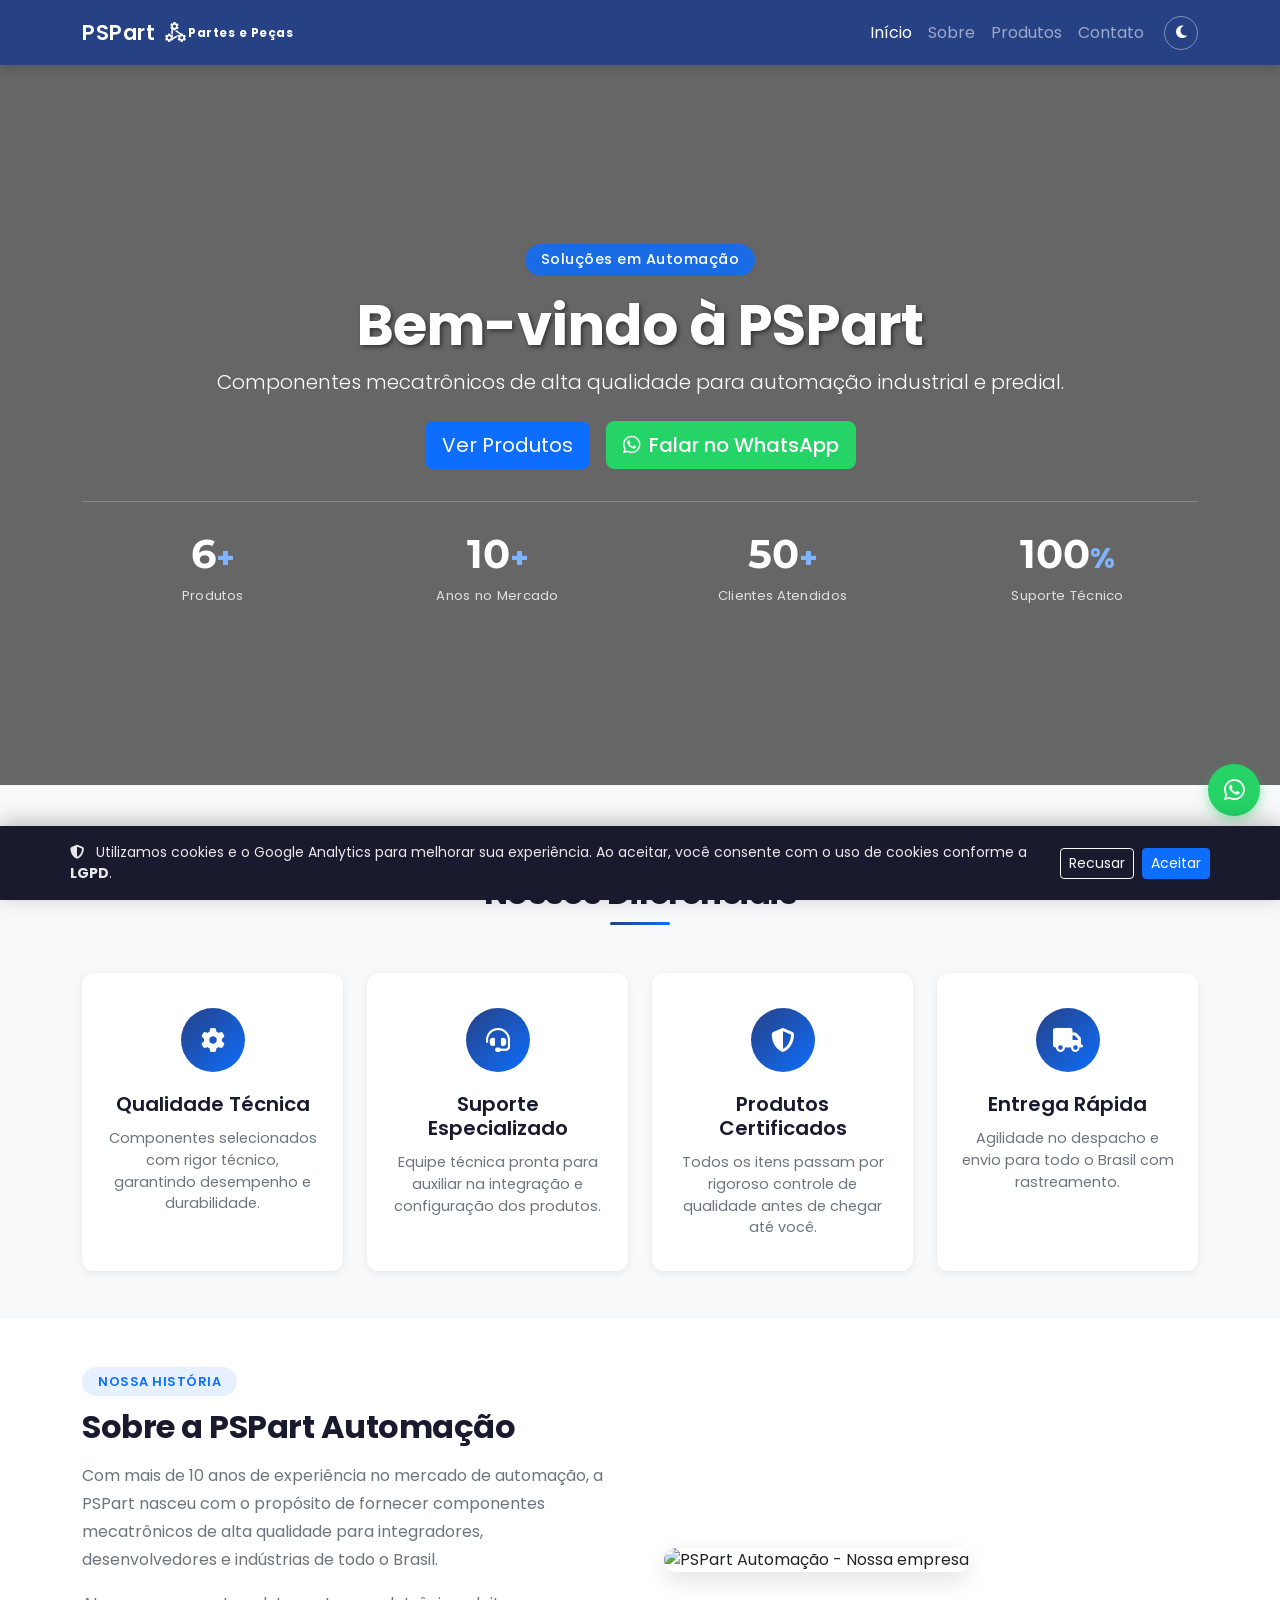
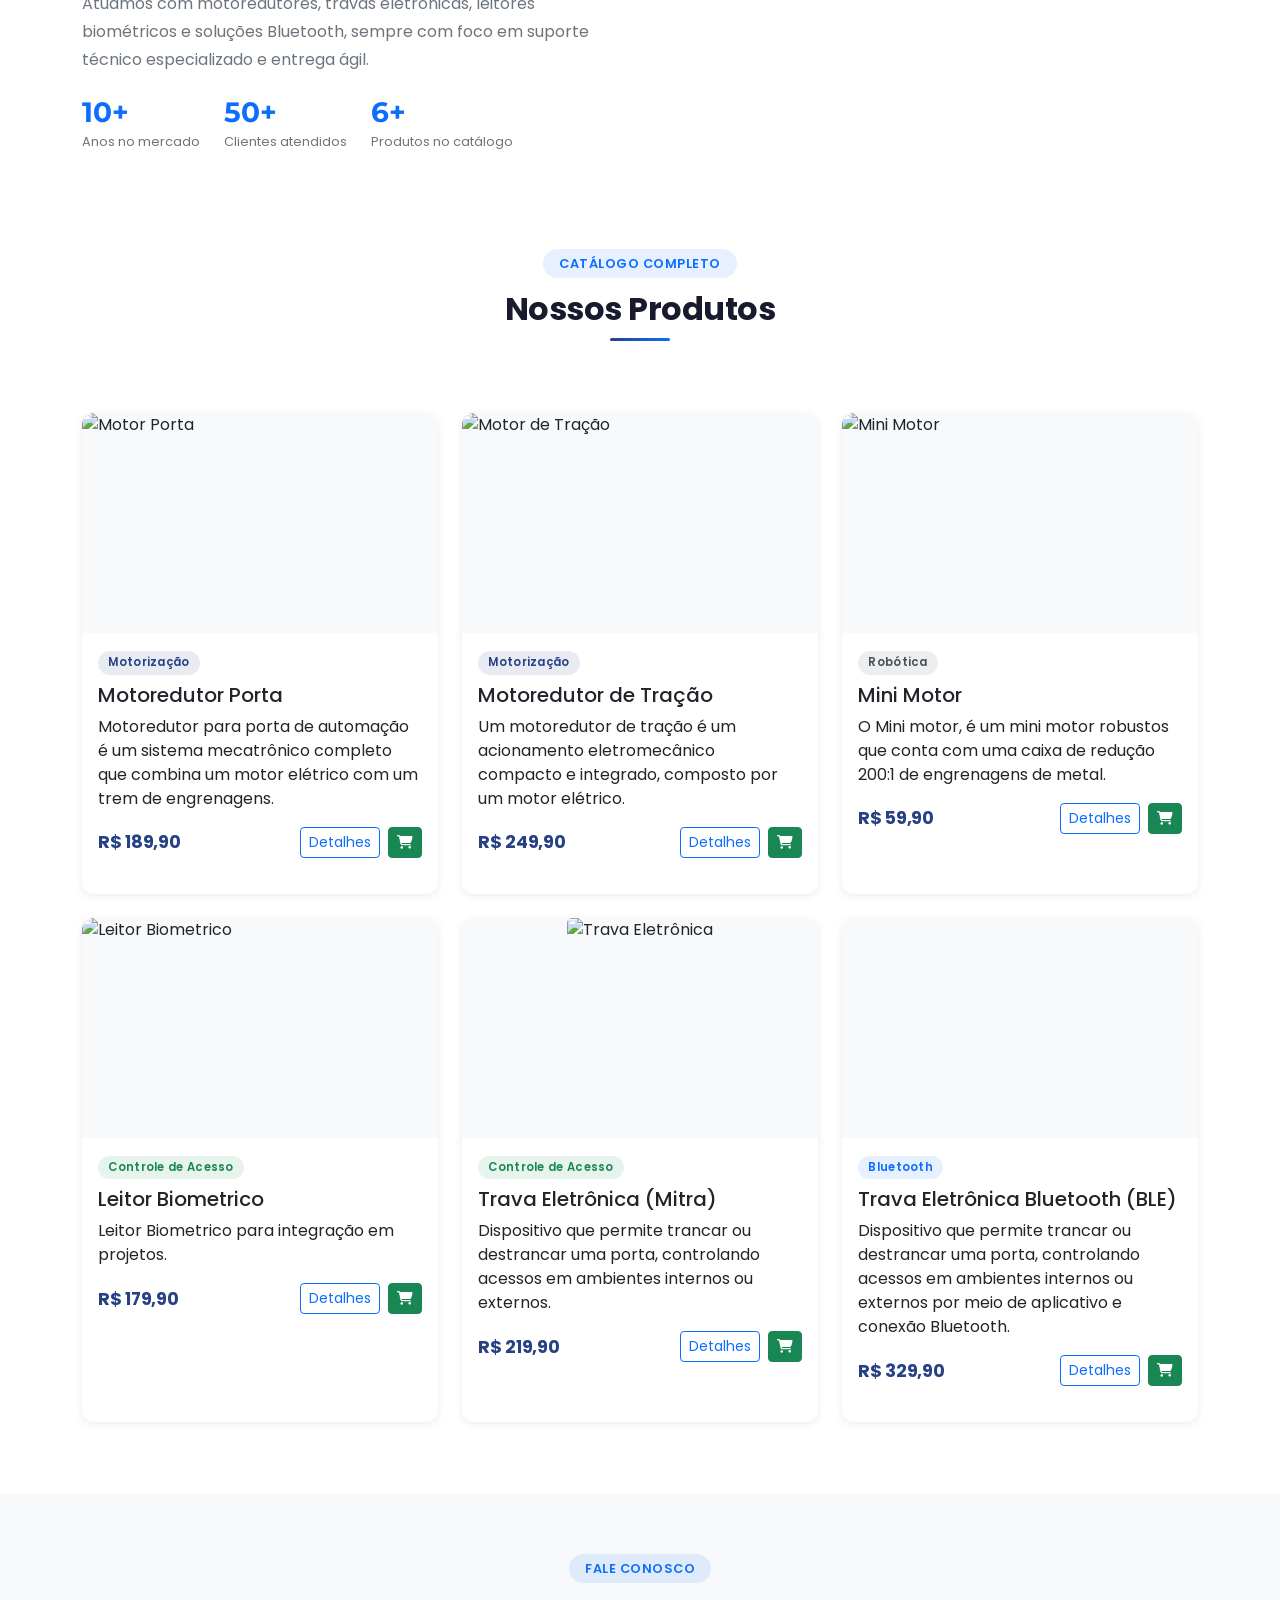
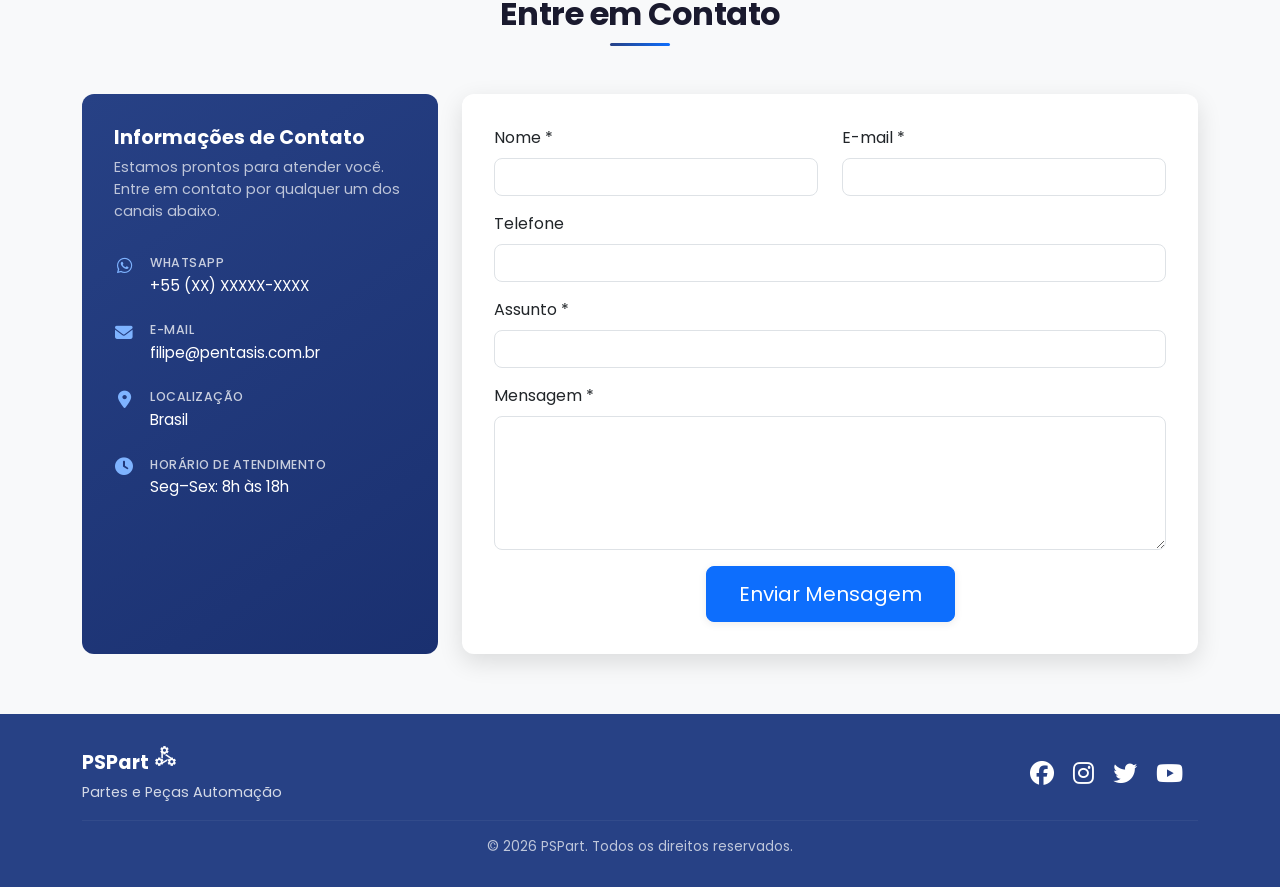
==== commit ac6b28d1: "Fase 8: categorias dinâmicas, filtros do catálogo, retorno MP e README atualizado - Tabela `categori" ====
--- a/index.html
+++ b/index.html
@@ -248,16 +248,10 @@
                 <h2>Nossos Produtos</h2>
             </div>
 
-            <!-- Filtro de categorias -->
-            <div class="product-filter mb-4" data-aos="fade-up" data-aos-delay="100">
-                <button class="filter-btn active" data-filter="all">Todos</button>
-                <button class="filter-btn" data-filter="motorizacao">Motorização</button>
-                <button class="filter-btn" data-filter="robotica">Robótica</button>
-                <button class="filter-btn" data-filter="acesso">Controle de Acesso</button>
-                <button class="filter-btn" data-filter="bluetooth">Bluetooth</button>
-            </div>
-
-            <div class="row">
+            <!-- Filtro de categorias — populado dinamicamente pelo script.js -->
+            <div id="product-filters" class="product-filter mb-4" data-aos="fade-up" data-aos-delay="100"></div>
+
+            <div class="row" id="products-grid">
                 <!-- Produto 1 -->
                 <div class="col-md-4 mb-4 product-col" data-category="motorizacao" data-aos="fade-up" data-aos-delay="0">
                     <div class="card product-card">
@@ -430,6 +424,7 @@
         </div>
     </section>
 
+    <div id="product-modals">
     <!-- Modal para Produto 1 -->
     <div class="modal fade" id="productModal1" tabindex="-1" aria-labelledby="productModalLabel1" aria-hidden="true">
         <div class="modal-dialog modal-lg">
@@ -899,6 +894,8 @@
         </div>
     </div>
 
+    </div><!-- /#product-modals -->
+
     <!-- Formulário de Contato -->
     <section id="contato" class="contact-section">
         <div class="container">
@@ -1089,7 +1086,7 @@
 
     <!-- Modal de Checkout -->
     <div class="modal fade" id="checkoutModal" tabindex="-1" aria-labelledby="checkoutModalLabel" aria-hidden="true">
-        <div class="modal-dialog modal-dialog-centered">
+        <div class="modal-dialog modal-dialog-centered modal-lg">
             <div class="modal-content">
                 <div class="modal-header">
                     <h5 class="modal-title" id="checkoutModalLabel">
@@ -1098,6 +1095,7 @@
                     <button type="button" class="btn-close" data-bs-dismiss="modal" aria-label="Close"></button>
                 </div>
                 <div class="modal-body">
+                    <div id="checkout-error-msg" class="alert alert-danger d-none py-2 small mb-3"></div>
                     <!-- Resumo do produto -->
                     <div class="checkout-product-summary mb-4">
                         <div class="d-flex align-items-center gap-3">
@@ -1132,10 +1130,49 @@
                             <input type="email" class="form-control" id="checkout-email" placeholder="seu@email.com" required>
                             <div class="invalid-feedback">Informe um e-mail válido.</div>
                         </div>
-                        <div class="mb-0">
+                        <div class="mb-3">
                             <label for="checkout-telefone" class="form-label fw-semibold">Telefone / WhatsApp *</label>
                             <input type="tel" class="form-control" id="checkout-telefone" placeholder="(00) 00000-0000" required>
                             <div class="invalid-feedback">Informe seu telefone ou WhatsApp.</div>
+                        </div>
+
+                        <hr class="my-3">
+                        <p class="fw-semibold mb-3 text-muted small"><i class="fas fa-truck me-1"></i>Endereço de entrega</p>
+
+                        <div class="row g-2 mb-2">
+                            <div class="col-sm-5">
+                                <label for="checkout-cep" class="form-label fw-semibold">CEP *</label>
+                                <div class="input-group">
+                                    <input type="text" class="form-control" id="checkout-cep" placeholder="00000-000" maxlength="9" required>
+                                    <button class="btn btn-outline-secondary" type="button" id="checkout-cep-btn" title="Buscar CEP">
+                                        <i class="fas fa-search"></i>
+                                    </button>
+                                </div>
+                                <div class="invalid-feedback">Informe o CEP.</div>
+                            </div>
+                            <div class="col-sm-4">
+                                <label for="checkout-numero" class="form-label fw-semibold">Número *</label>
+                                <input type="text" class="form-control" id="checkout-numero" placeholder="Ex: 123" required>
+                                <div class="invalid-feedback">Informe o número.</div>
+                            </div>
+                            <div class="col-sm-3">
+                                <label for="checkout-estado" class="form-label fw-semibold">UF</label>
+                                <input type="text" class="form-control bg-light" id="checkout-estado" placeholder="UF" readonly>
+                            </div>
+                        </div>
+                        <div class="mb-2">
+                            <input type="text" class="form-control bg-light" id="checkout-endereco" placeholder="Rua / Avenida..." readonly>
+                        </div>
+                        <div class="row g-2 mb-2">
+                            <div class="col-sm-6">
+                                <input type="text" class="form-control bg-light" id="checkout-bairro" placeholder="Bairro" readonly>
+                            </div>
+                            <div class="col-sm-6">
+                                <input type="text" class="form-control bg-light" id="checkout-cidade" placeholder="Cidade" readonly>
+                            </div>
+                        </div>
+                        <div class="mb-0">
+                            <input type="text" class="form-control" id="checkout-complemento" placeholder="Complemento (opcional — apto, bloco, casa...)">
                         </div>
                     </form>
                 </div>
@@ -1186,6 +1223,8 @@
     <script src="https://cdn.jsdelivr.net/npm/bootstrap@5.3.0/dist/js/bootstrap.bundle.min.js"></script>
     <!-- AOS - Animate On Scroll -->
     <script src="https://unpkg.com/aos@2.3.1/dist/aos.js"></script>
+    <!-- Markdown renderer para Especificação Técnica -->
+    <script src="https://cdn.jsdelivr.net/npm/marked/marked.min.js"></script>
     <!-- Nosso JavaScript personalizado -->
     <script src="script.js"></script>
 </body>
--- a/style.css
+++ b/style.css
@@ -559,6 +559,9 @@
     border-radius: 20px;
     margin-bottom: 0.5rem;
     letter-spacing: 0.3px;
+    /* fallback para categorias sem classe específica */
+    background-color: rgba(100, 116, 139, 0.12);
+    color: #475569;
 }
 
 .badge-motorizacao {
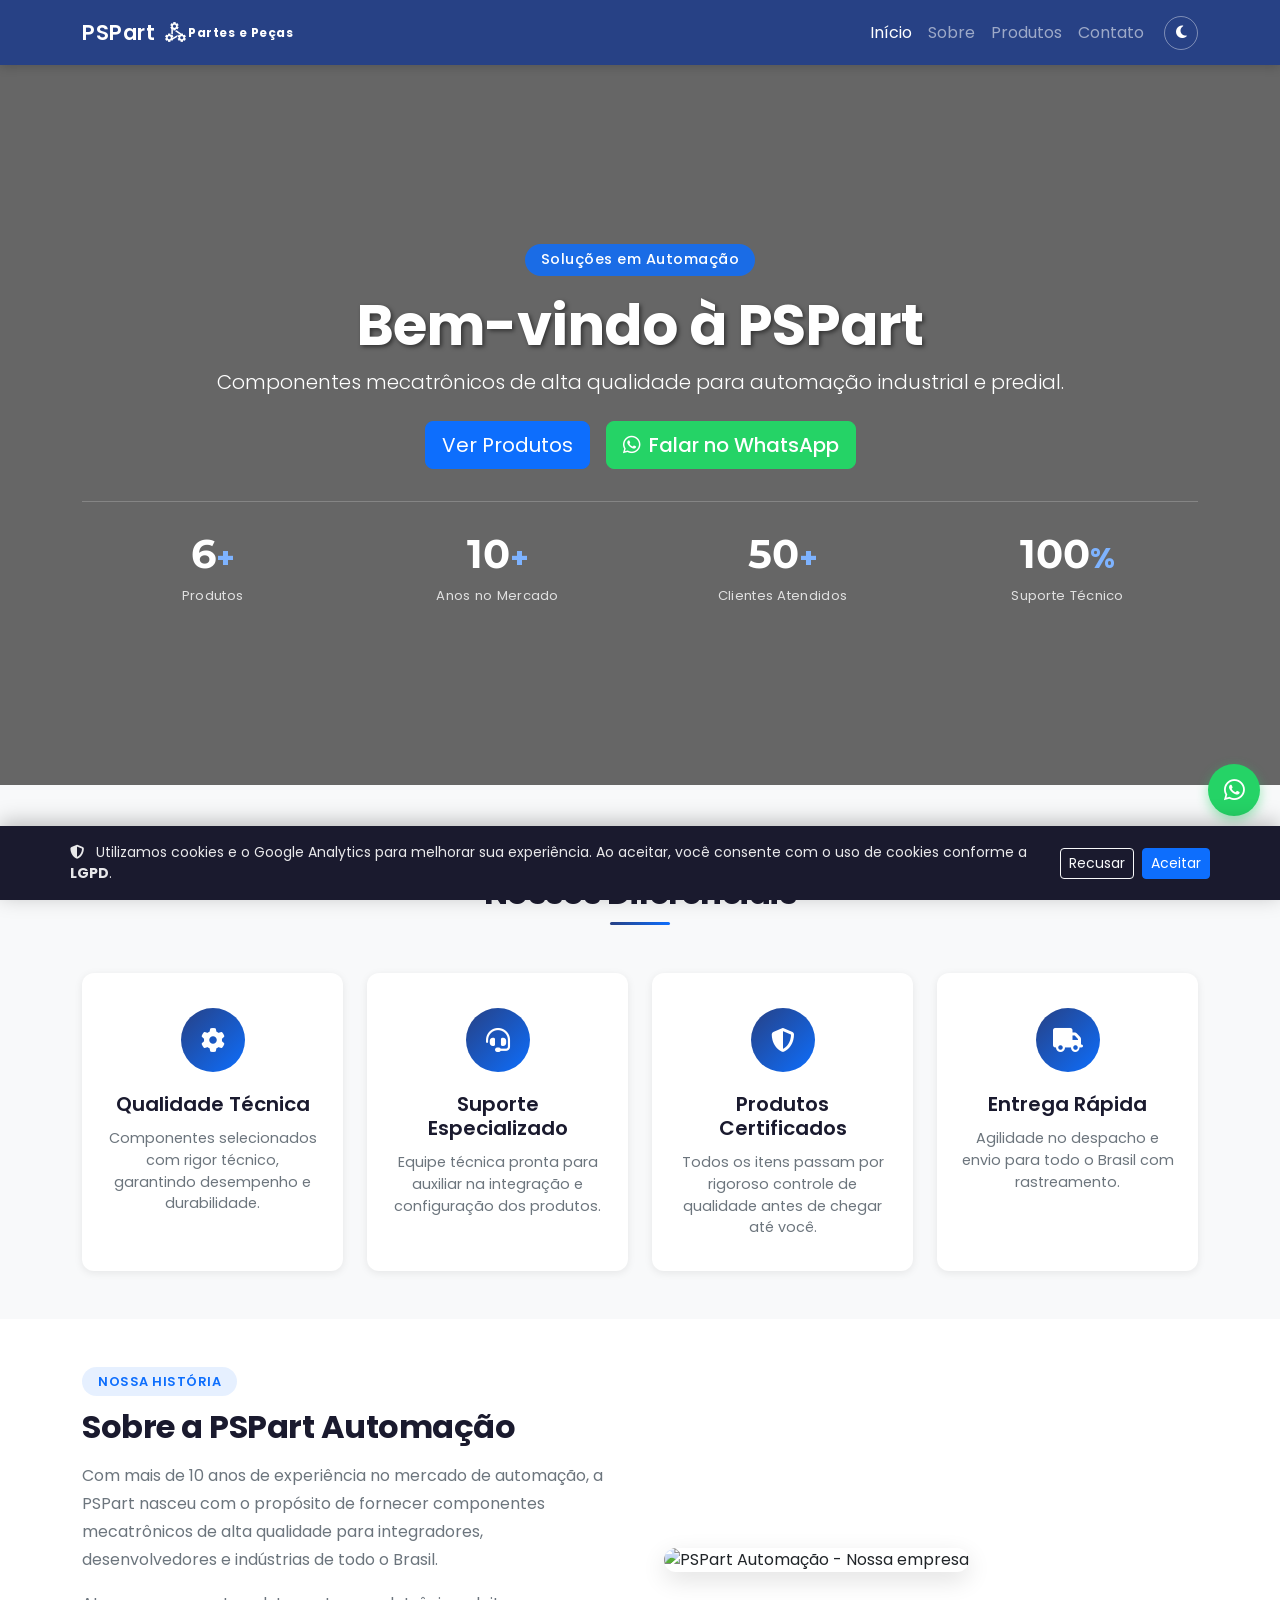
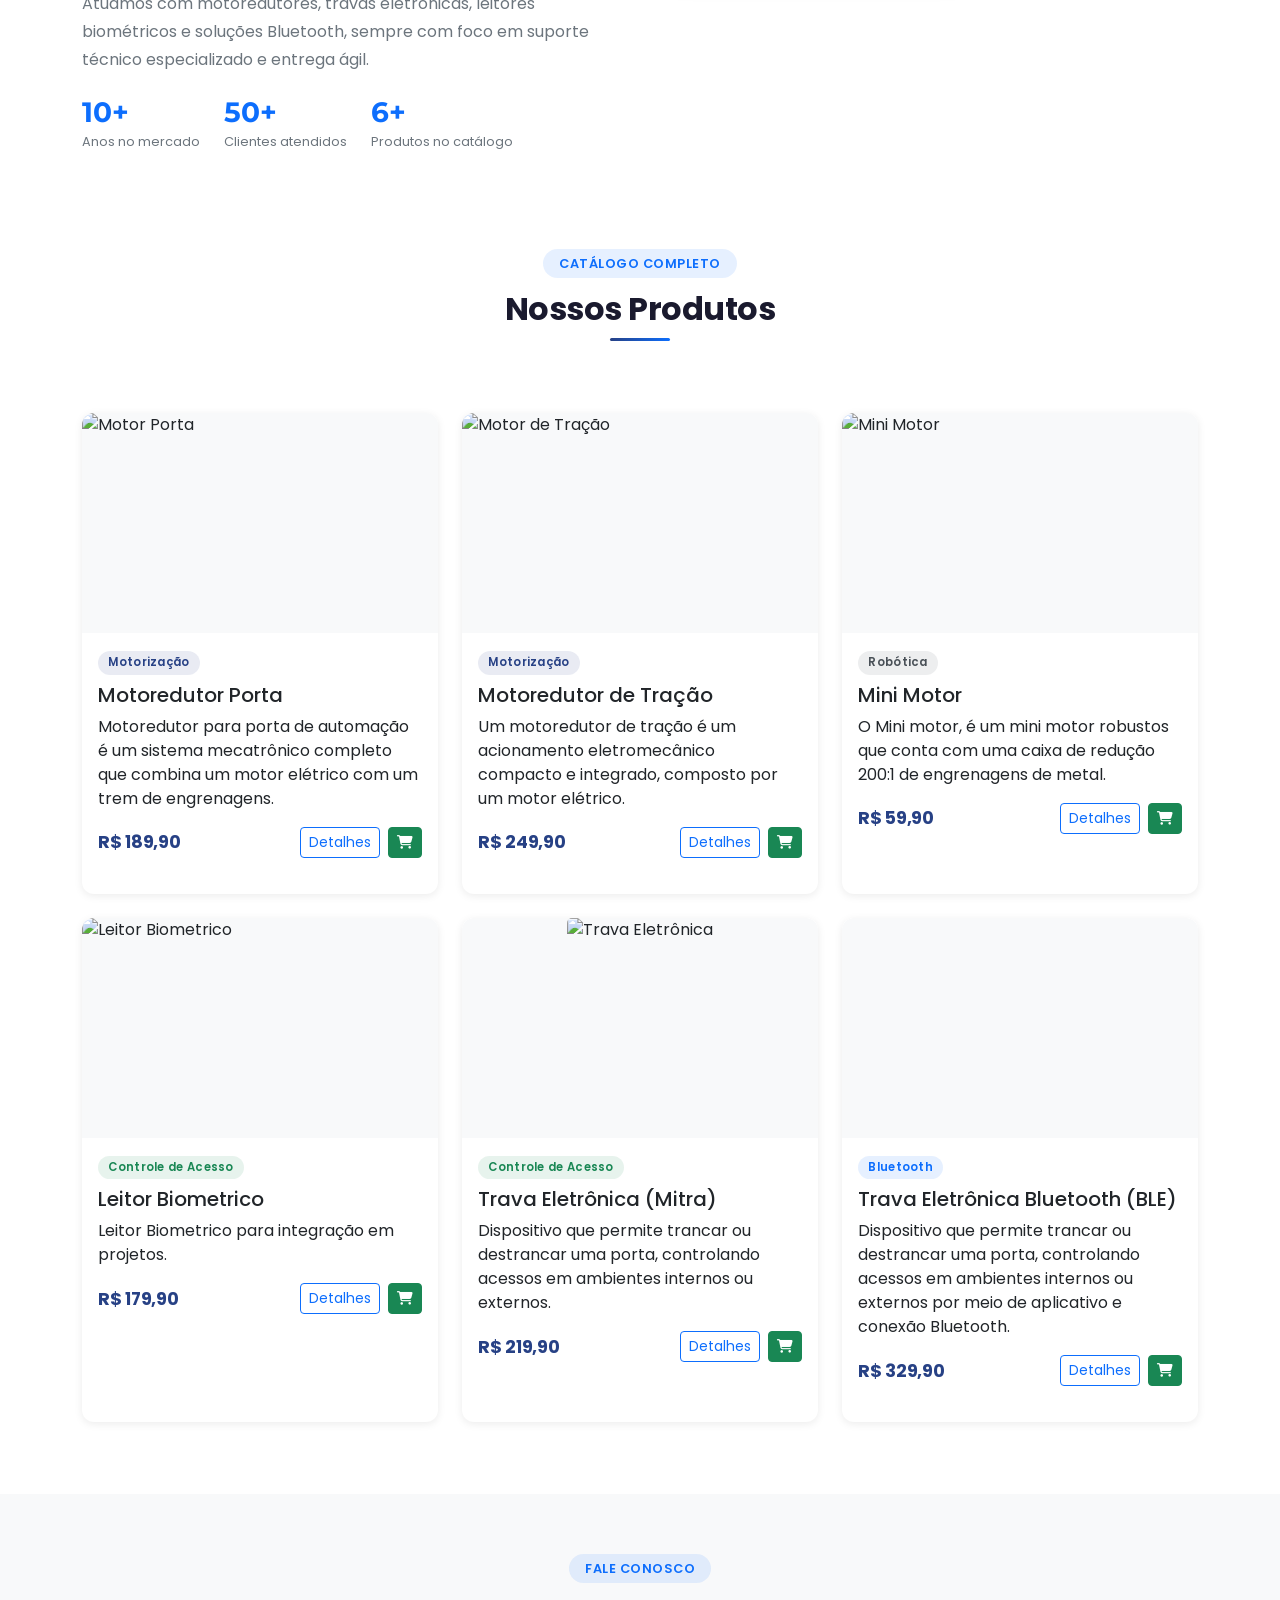
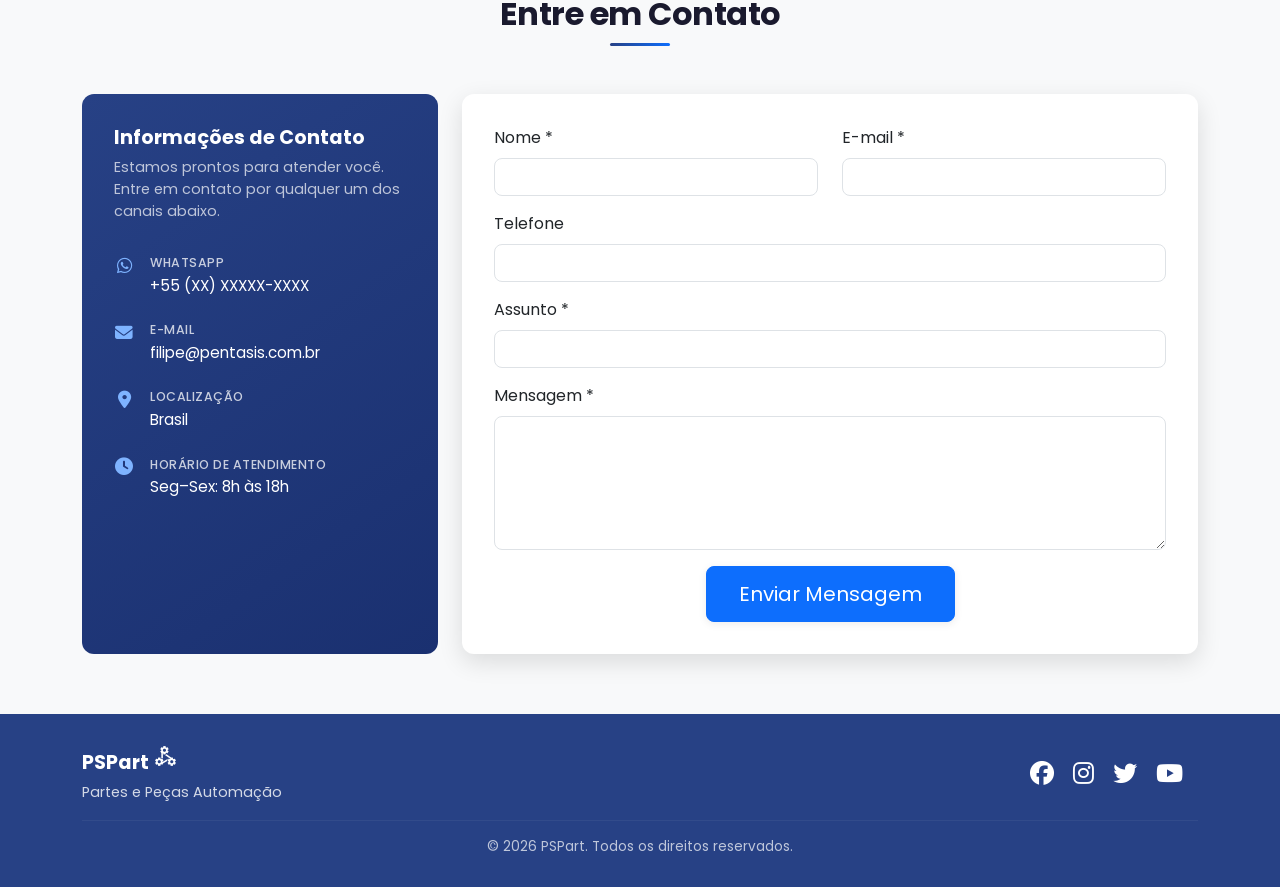
==== commit 2a096e72: "feat: checkout bricks, otimizações e melhorias de infra - Adiciona Checkout Bricks inline (Payment B" ====
--- a/index.html
+++ b/index.html
@@ -34,7 +34,6 @@
     <link rel="preconnect" href="https://fonts.gstatic.com" crossorigin>
     <link rel="preconnect" href="https://cdn.jsdelivr.net" crossorigin>
     <link rel="preconnect" href="https://cdnjs.cloudflare.com" crossorigin>
-    <link rel="preconnect" href="https://unpkg.com" crossorigin>
     <!-- Bootstrap CSS -->
     <link href="https://cdn.jsdelivr.net/npm/bootstrap@5.3.0/dist/css/bootstrap.min.css" rel="stylesheet">
     <!-- Font Awesome para ícones -->
@@ -44,7 +43,7 @@
     <!--Google Icones-->
     <link rel="stylesheet" href="https://fonts.googleapis.com/css2?family=Material+Symbols+Outlined:opsz,wght,FILL,GRAD@20..48,100..700,0..1,-50..200&icon_names=component_exchange" />
     <!-- AOS - Animate On Scroll -->
-    <link rel="stylesheet" href="https://unpkg.com/aos@2.3.1/dist/aos.css">
+    <link rel="stylesheet" href="https://cdn.jsdelivr.net/npm/aos@2.3.1/dist/aos.min.css">
     <!-- Nosso CSS personalizado -->
     <link rel="stylesheet" href="style.css">
     <!-- JSON-LD: dados estruturados para Google -->
@@ -1175,12 +1174,30 @@
                             <input type="text" class="form-control" id="checkout-complemento" placeholder="Complemento (opcional — apto, bloco, casa...)">
                         </div>
                     </form>
-                </div>
-                <div class="modal-footer flex-column gap-2 pt-3">
-                    <button type="button" class="btn btn-success w-100 py-2" id="checkout-submit">
-                        <i class="fas fa-lock me-2"></i>Ir para pagamento —
-                        <span id="checkout-btn-total" class="fw-bold">R$ 0,00</span>
-                    </button>
+
+                    <!-- Pagamento inline — Checkout Bricks -->
+                    <div id="bricks-section" class="d-none mt-2">
+                        <div class="d-flex justify-content-between align-items-center mb-3 pt-1">
+                            <small class="text-muted fw-semibold">
+                                <i class="fas fa-lock me-1 text-success"></i>Pagamento seguro
+                            </small>
+                            <button type="button" class="btn btn-link btn-sm text-muted p-0 text-decoration-none" id="bricks-use-redirect">
+                                <i class="fas fa-arrow-up-right-from-square me-1"></i>Pagar pelo site do MP
+                            </button>
+                        </div>
+                        <div id="bricks-container"></div>
+                    </div>
+                </div>
+                <div class="modal-footer flex-column gap-2 pt-3" id="checkout-footer">
+                    <div class="d-flex gap-2 w-100">
+                        <button type="button" class="btn btn-outline-primary flex-fill py-2" id="checkout-submit-redirect">
+                            <i class="fas fa-arrow-up-right-from-square me-2"></i>Pagar no Mercado Pago
+                        </button>
+                        <button type="button" class="btn btn-success flex-fill py-2" id="checkout-submit-bricks">
+                            <i class="fas fa-credit-card me-2"></i>Pagar aqui —
+                            <span id="checkout-btn-total" class="fw-bold">R$ 0,00</span>
+                        </button>
+                    </div>
                     <p class="text-muted small text-center mb-0">
                         <i class="fas fa-shield-alt me-1"></i>Pagamento 100% seguro via <strong>Mercado Pago</strong>
                     </p>
@@ -1219,13 +1236,32 @@
         </div>
     </div>
 
+    <!-- Modal Resultado Pagamento (Checkout Bricks) -->
+    <div class="modal fade" id="bricksResultModal" tabindex="-1" data-bs-backdrop="static" data-bs-keyboard="false" aria-hidden="true">
+        <div class="modal-dialog modal-dialog-centered">
+            <div class="modal-content border-0">
+                <div class="modal-body text-center py-5 px-4">
+                    <div id="bricks-result-icon" class="mb-3"></div>
+                    <h5 id="bricks-result-title" class="fw-bold mb-2"></h5>
+                    <p id="bricks-result-msg" class="text-muted small mb-4"></p>
+                    <div class="d-grid gap-2">
+                        <a id="bricks-result-track-btn" href="#" class="btn btn-success d-none">
+                            <i class="fas fa-truck me-2"></i>Acompanhar pedido
+                        </a>
+                        <button type="button" class="btn btn-outline-secondary" data-bs-dismiss="modal">Fechar</button>
+                    </div>
+                </div>
+            </div>
+        </div>
+    </div>
+
     <!-- Bootstrap JS Bundle with Popper -->
     <script src="https://cdn.jsdelivr.net/npm/bootstrap@5.3.0/dist/js/bootstrap.bundle.min.js"></script>
     <!-- AOS - Animate On Scroll -->
-    <script src="https://unpkg.com/aos@2.3.1/dist/aos.js"></script>
+    <script src="https://cdn.jsdelivr.net/npm/aos@2.3.1/dist/aos.min.js"></script>
     <!-- Markdown renderer para Especificação Técnica -->
     <script src="https://cdn.jsdelivr.net/npm/marked/marked.min.js"></script>
-    <!-- Nosso JavaScript personalizado -->
+    <!-- Nosso JavaScript personalizado (MP SDK carregado sob demanda em _renderBrick) -->
     <script src="script.js"></script>
 </body>
 </html>
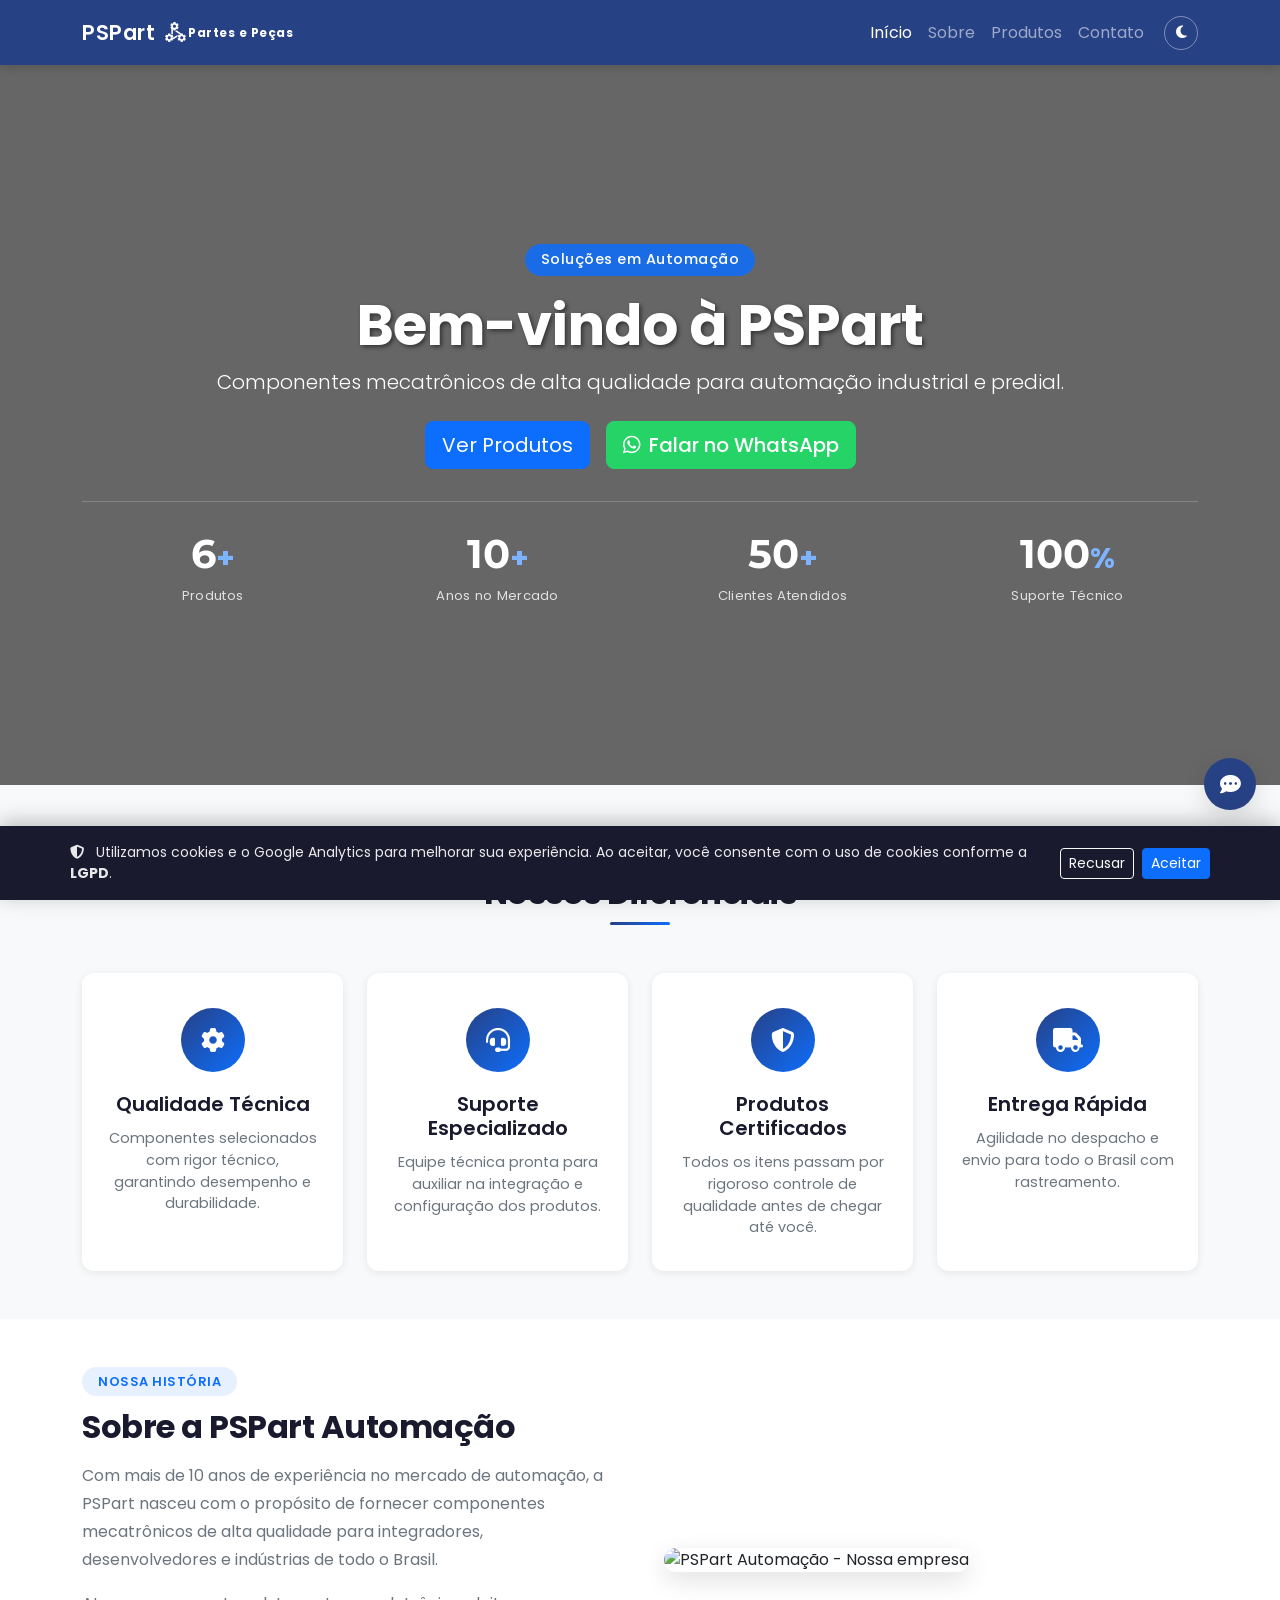
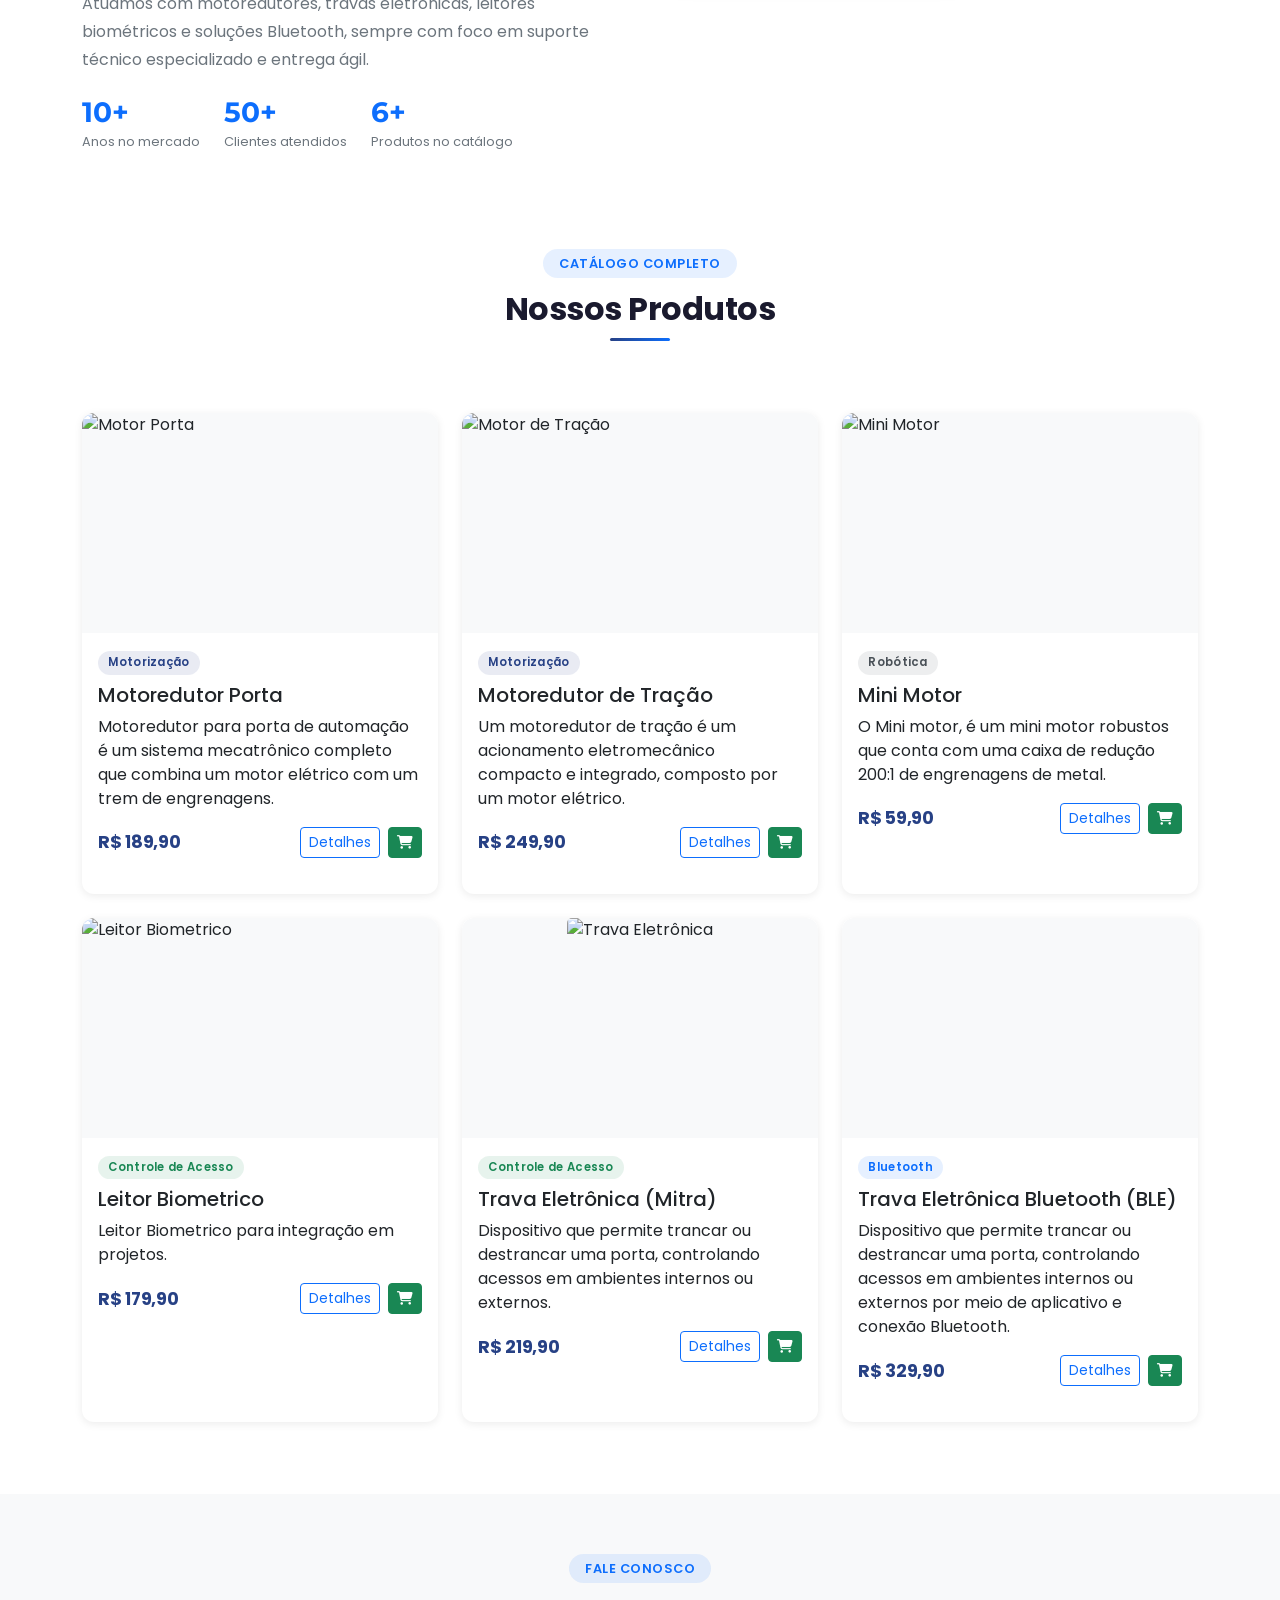
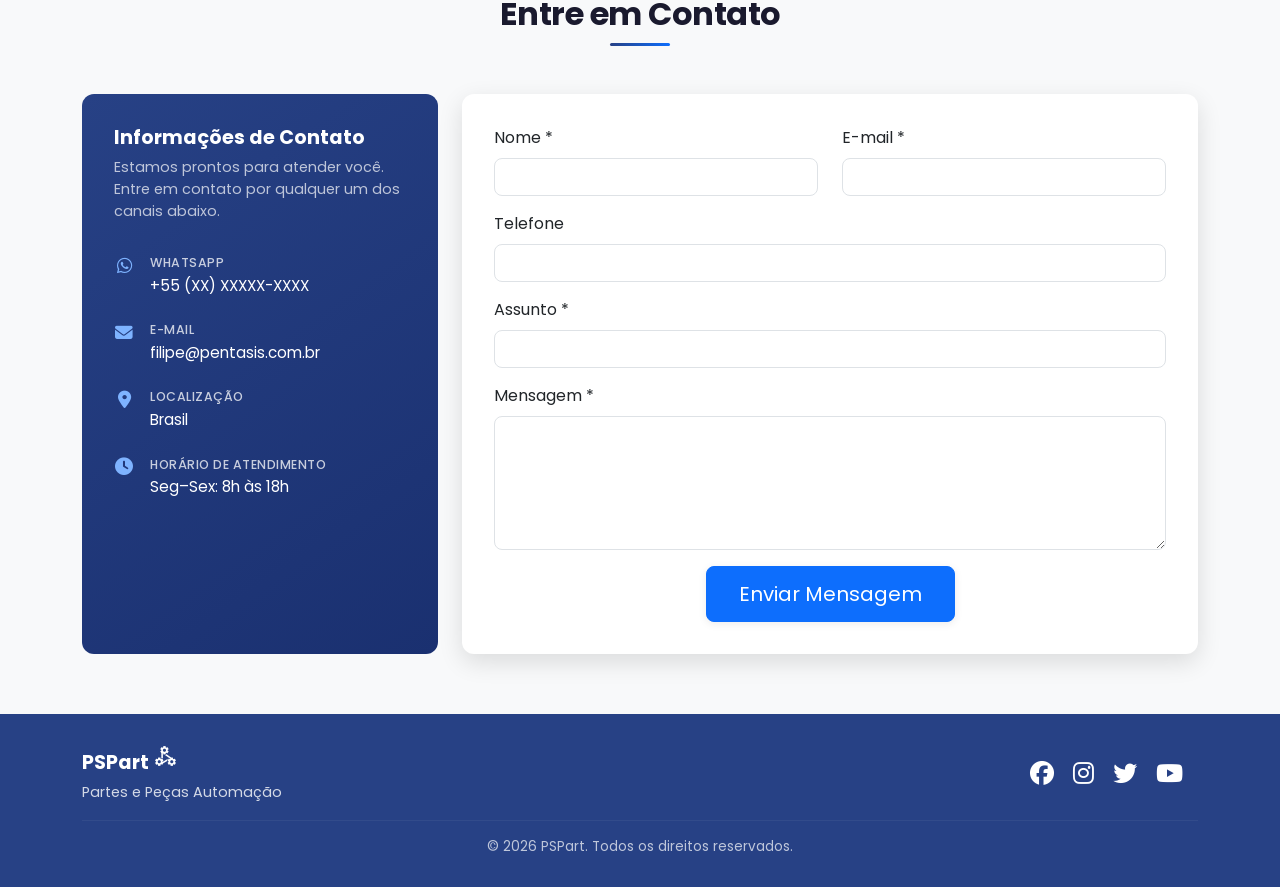
==== commit b4f235f2: "feat(fase-17): agente conversacional de compras v1 (somente leitura) - Widget de chat flutuante (Age" ====
--- a/index.html
+++ b/index.html
@@ -46,6 +46,7 @@
     <link rel="stylesheet" href="https://cdn.jsdelivr.net/npm/aos@2.3.1/dist/aos.min.css">
     <!-- Nosso CSS personalizado -->
     <link rel="stylesheet" href="style.css">
+    <link rel="stylesheet" href="assets/css/agente.css">
     <!-- JSON-LD: dados estruturados para Google -->
     <script type="application/ld+json">
     {
@@ -1059,10 +1060,10 @@
         </div>
     </footer>
 
-    <!-- Botão flutuante WhatsApp (atualize SEU_NUMERO para o número real com DDI+DDD) -->
+    <!-- Botão flutuante WhatsApp (atualize SEU_NUMERO para o número real com DDI+DDD) 
     <a href="https://wa.me/SEU_NUMERO" target="_blank" class="whatsapp-float" title="Falar no WhatsApp">
         <i class="fab fa-whatsapp"></i>
-    </a>
+    </a>-->
 
     <!-- Botão Voltar ao Topo -->
     <button id="backToTop" class="back-to-top" title="Voltar ao topo">
@@ -1173,6 +1174,25 @@
                         <div class="mb-0">
                             <input type="text" class="form-control" id="checkout-complemento" placeholder="Complemento (opcional — apto, bloco, casa...)">
                         </div>
+
+                        <!-- Prazo de entrega estimado (aparece após busca de CEP) -->
+                        <div id="frete-resultado-checkout" style="display:none;"></div>
+
+                        <!-- Resumo de valores (aparece após selecionar frete) -->
+                        <div id="checkout-resumo" class="checkout-resumo" style="display:none;">
+                            <div class="d-flex justify-content-between small text-muted mb-1">
+                                <span>Subtotal</span>
+                                <span id="checkout-subtotal-val">R$ 0,00</span>
+                            </div>
+                            <div class="d-flex justify-content-between small mb-2">
+                                <span class="text-muted"><i class="fas fa-truck me-1"></i><span id="checkout-frete-nome-resumo"></span></span>
+                                <span id="checkout-frete-val-resumo" class="fw-semibold text-success"></span>
+                            </div>
+                            <div class="d-flex justify-content-between fw-bold border-top pt-2">
+                                <span>Total</span>
+                                <span id="checkout-grand-total" class="text-success">R$ 0,00</span>
+                            </div>
+                        </div>
                     </form>
 
                     <!-- Pagamento inline — Checkout Bricks -->
@@ -1190,14 +1210,17 @@
                 </div>
                 <div class="modal-footer flex-column gap-2 pt-3" id="checkout-footer">
                     <div class="d-flex gap-2 w-100">
-                        <button type="button" class="btn btn-outline-primary flex-fill py-2" id="checkout-submit-redirect">
+                        <button type="button" class="btn btn-outline-primary flex-fill py-2" id="checkout-submit-redirect" disabled>
                             <i class="fas fa-arrow-up-right-from-square me-2"></i>Pagar no Mercado Pago
                         </button>
-                        <button type="button" class="btn btn-success flex-fill py-2" id="checkout-submit-bricks">
+                        <button type="button" class="btn btn-success flex-fill py-2" id="checkout-submit-bricks" disabled>
                             <i class="fas fa-credit-card me-2"></i>Pagar aqui —
                             <span id="checkout-btn-total" class="fw-bold">R$ 0,00</span>
                         </button>
                     </div>
+                    <p id="checkout-frete-aviso" class="text-muted small text-center mb-0">
+                        <i class="fas fa-truck me-1"></i>Calcule o frete para continuar
+                    </p>
                     <p class="text-muted small text-center mb-0">
                         <i class="fas fa-shield-alt me-1"></i>Pagamento 100% seguro via <strong>Mercado Pago</strong>
                     </p>
@@ -1263,5 +1286,6 @@
     <script src="https://cdn.jsdelivr.net/npm/marked/marked.min.js"></script>
     <!-- Nosso JavaScript personalizado (MP SDK carregado sob demanda em _renderBrick) -->
     <script src="script.js"></script>
+    <script src="assets/js/agente.js"></script>
 </body>
 </html>
--- a/style.css
+++ b/style.css
@@ -1074,6 +1074,154 @@
     background: rgba(255, 255, 255, .28);
 }
 
+/* ===== CALCULADORA DE FRETE / PRAZO DE ENTREGA ===== */
+.frete-calc {
+    border-top: 1px solid rgba(0,0,0,.08);
+    padding-top: 0.75rem;
+    margin-top: 0.75rem !important;
+}
+
+.frete-resultado-box {
+    border: 1px solid rgba(0,0,0,.1);
+    border-radius: 8px;
+    padding: 10px 12px;
+    font-size: 0.83rem;
+    background: var(--bg-light);
+    margin-top: 0.5rem;
+}
+
+.frete-cep-label {
+    font-size: 0.75rem;
+    color: var(--text-muted);
+    margin-bottom: 6px;
+}
+
+.frete-opcao {
+    padding: 5px 0;
+}
+
+.frete-opcao + .frete-opcao {
+    border-top: 1px solid rgba(0,0,0,.07);
+}
+
+.frete-opcao-header {
+    display: flex;
+    align-items: center;
+    gap: 7px;
+}
+
+.frete-logo {
+    height: 18px;
+    width: auto;
+    object-fit: contain;
+    flex-shrink: 0;
+}
+
+.frete-logo-placeholder {
+    color: var(--text-muted);
+    width: 18px;
+    text-align: center;
+    flex-shrink: 0;
+}
+
+.frete-nome {
+    flex: 1;
+    font-weight: 500;
+    color: var(--text-dark);
+}
+
+.frete-preco {
+    font-weight: 600;
+    color: #198754;
+    white-space: nowrap;
+}
+
+.frete-chegada {
+    color: var(--text-muted);
+    font-size: 0.79rem;
+    margin-top: 2px;
+    padding-left: 25px;
+}
+
+.frete-chegada strong {
+    color: var(--text-dark);
+}
+
+/* Caixa de resultado no checkout (usa mesmas classes) */
+#frete-resultado-checkout .frete-resultado-box {
+    margin-top: 0;
+}
+
+/* Opções de frete selecionáveis (checkout) */
+.frete-opcao--selec {
+    cursor: pointer;
+    border-radius: 6px;
+    padding: 6px 8px;
+    transition: background .15s, border-color .15s;
+    border: 1px solid transparent;
+}
+
+.frete-opcao--selec:hover {
+    background: rgba(13, 110, 253, .06);
+}
+
+.frete-opcao--ativo {
+    background: rgba(13, 110, 253, .08);
+    border-color: rgba(13, 110, 253, .35);
+}
+
+.frete-selec-check {
+    color: transparent;
+    font-size: .85rem;
+    margin-right: .4rem;
+    flex-shrink: 0;
+    transition: color .15s;
+}
+
+.frete-opcao--ativo .frete-selec-check {
+    color: var(--accent);
+}
+
+body.dark-mode .frete-opcao--selec:hover {
+    background: rgba(13, 110, 253, .12);
+}
+
+body.dark-mode .frete-opcao--ativo {
+    background: rgba(13, 110, 253, .18);
+    border-color: rgba(13, 110, 253, .5);
+}
+
+/* Dark mode */
+body.dark-mode .frete-calc {
+    border-top-color: rgba(255,255,255,.1);
+}
+
+body.dark-mode .frete-resultado-box {
+    background: rgba(255,255,255,.04);
+    border-color: rgba(255,255,255,.12);
+}
+
+body.dark-mode .frete-opcao + .frete-opcao {
+    border-top-color: rgba(255,255,255,.08);
+}
+
+body.dark-mode .frete-nome,
+body.dark-mode .frete-chegada strong {
+    color: var(--text-dark);
+}
+
+/* Resumo de valores no checkout */
+.checkout-resumo {
+    border-top: 1px solid rgba(0,0,0,.08);
+    margin-top: 0.75rem;
+    padding-top: 0.75rem;
+    font-size: 0.9rem;
+}
+
+body.dark-mode .checkout-resumo {
+    border-top-color: rgba(255,255,255,.1);
+}
+
 /* ===== PREÇO DO PRODUTO ===== */
 .product-price {
     font-size: 1.1rem;
@@ -1147,3 +1295,37 @@
 body.dark-mode .product-price {
     color: #90b4f5;
 }
+
+/* ===== ENVIO / TRANSPORTADORA (admin) ===== */
+.badge-envio {
+    display: inline-flex;
+    align-items: center;
+    gap: .3rem;
+    background: rgba(13, 110, 253, .08);
+    border: 1px solid rgba(13, 110, 253, .25);
+    border-radius: var(--radius, 12px);
+    padding: 2px 8px;
+    font-size: .78rem;
+}
+
+.badge-envio-carrier {
+    font-weight: 600;
+    color: #0a58ca;
+}
+
+.badge-envio-service {
+    color: #555;
+}
+
+.badge-rastreio-pendente {
+    color: #e67e22;
+    font-size: .8rem;
+    margin-left: .25rem;
+    cursor: default;
+}
+
+/* Bloco de escolha do cliente (detalhe do pedido e modal de rastreio) */
+.entrega-bloco-escolha {
+    background: rgba(13, 110, 253, .05);
+    border: 1px solid rgba(13, 110, 253, .2);
+}
--- a/assets/css/agente.css
+++ b/assets/css/agente.css
@@ -0,0 +1,154 @@
+/* ── Agente de Compras — Widget ────────────────────────────────────────────── */
+
+/* Botão flutuante */
+#agente-btn {
+    position: fixed;
+    bottom: 90px;
+    right: 24px;
+    z-index: 1050;
+    width: 52px;
+    height: 52px;
+    border-radius: 50%;
+    background: var(--primary);
+    color: #fff;
+    border: none;
+    cursor: pointer;
+    box-shadow: var(--shadow-md);
+    display: flex;
+    align-items: center;
+    justify-content: center;
+    font-size: 1.3rem;
+    transition: background 0.2s, transform 0.15s;
+}
+#agente-btn:hover { background: var(--accent); transform: scale(1.08); }
+
+/* Painel de chat */
+#agente-painel {
+    position: fixed;
+    bottom: 155px;
+    right: 24px;
+    z-index: 1050;
+    width: 340px;
+    max-width: calc(100vw - 32px);
+    border-radius: var(--radius);
+    background: var(--bg-white);
+    box-shadow: var(--shadow-md);
+    display: flex;
+    flex-direction: column;
+    overflow: hidden;
+}
+
+/* Cabeçalho */
+#agente-header {
+    background: var(--primary);
+    color: #fff;
+    padding: 10px 14px;
+    display: flex;
+    align-items: center;
+    justify-content: space-between;
+    font-weight: 600;
+    font-size: 0.9rem;
+}
+#agente-header-close {
+    background: none;
+    border: none;
+    color: #fff;
+    cursor: pointer;
+    font-size: 1rem;
+    line-height: 1;
+    opacity: 0.8;
+}
+#agente-header-close:hover { opacity: 1; }
+
+/* Área de mensagens */
+#agente-msgs {
+    flex: 1;
+    overflow-y: auto;
+    padding: 12px;
+    min-height: 200px;
+    max-height: 340px;
+    display: flex;
+    flex-direction: column;
+    gap: 8px;
+    background: var(--bg-light);
+}
+
+.agente-msg {
+    max-width: 85%;
+    padding: 8px 12px;
+    border-radius: 12px;
+    font-size: 0.85rem;
+    line-height: 1.4;
+    word-break: break-word;
+}
+.agente-msg--user {
+    align-self: flex-end;
+    background: var(--primary);
+    color: #fff;
+    border-bottom-right-radius: 4px;
+}
+.agente-msg--bot {
+    align-self: flex-start;
+    background: var(--bg-white);
+    color: var(--text-dark);
+    border-bottom-left-radius: 4px;
+    box-shadow: var(--shadow-sm);
+}
+.agente-msg--aviso {
+    align-self: center;
+    background: #fff3cd;
+    color: #856404;
+    font-size: 0.8rem;
+    border-radius: 8px;
+    padding: 6px 10px;
+}
+
+/* Digitando */
+.agente-typing {
+    align-self: flex-start;
+    font-size: 0.8rem;
+    color: var(--text-muted);
+    padding: 4px 8px;
+    font-style: italic;
+}
+
+/* Rodapé / input */
+#agente-footer {
+    display: flex;
+    gap: 6px;
+    padding: 10px 12px;
+    border-top: 1px solid rgba(0,0,0,.08);
+    background: var(--bg-white);
+}
+#agente-input {
+    flex: 1;
+    border: 1px solid rgba(0,0,0,.18);
+    border-radius: 8px;
+    padding: 7px 10px;
+    font-size: 0.85rem;
+    outline: none;
+    background: var(--bg-light);
+    color: var(--text-dark);
+    resize: none;
+    font-family: inherit;
+}
+#agente-input:focus { border-color: var(--accent); }
+#agente-enviar {
+    background: var(--accent);
+    color: #fff;
+    border: none;
+    border-radius: 8px;
+    padding: 0 14px;
+    cursor: pointer;
+    font-size: 0.9rem;
+    transition: background 0.2s;
+}
+#agente-enviar:hover:not(:disabled) { background: var(--primary); }
+#agente-enviar:disabled { opacity: 0.5; cursor: default; }
+
+/* Dark mode */
+body.dark-mode #agente-painel { background: #1e1e2e; border: 1px solid rgba(255,255,255,.08); }
+body.dark-mode #agente-msgs   { background: #16161e; }
+body.dark-mode .agente-msg--bot { background: #2a2a3e; color: #e0e0f0; }
+body.dark-mode #agente-footer { background: #1e1e2e; border-top-color: rgba(255,255,255,.08); }
+body.dark-mode #agente-input  { background: #12121a; color: #e0e0f0; border-color: rgba(255,255,255,.15); }
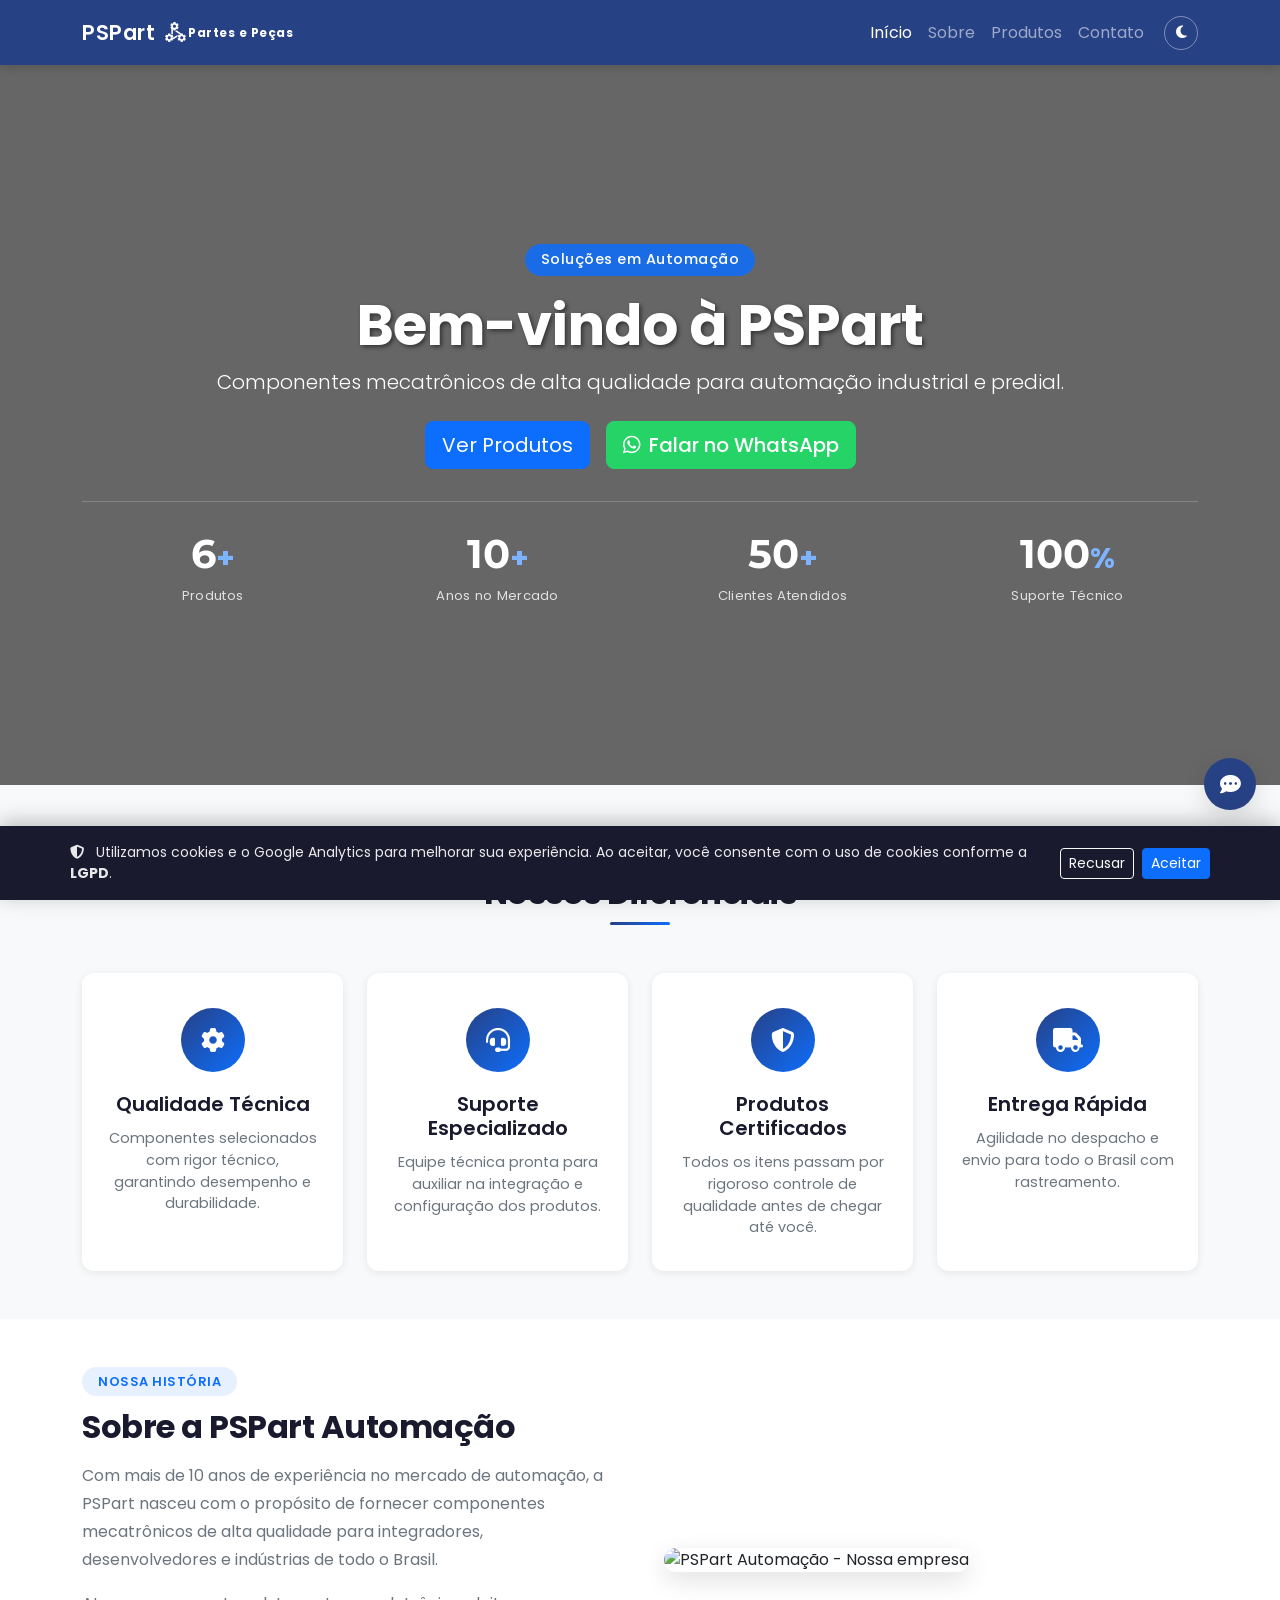
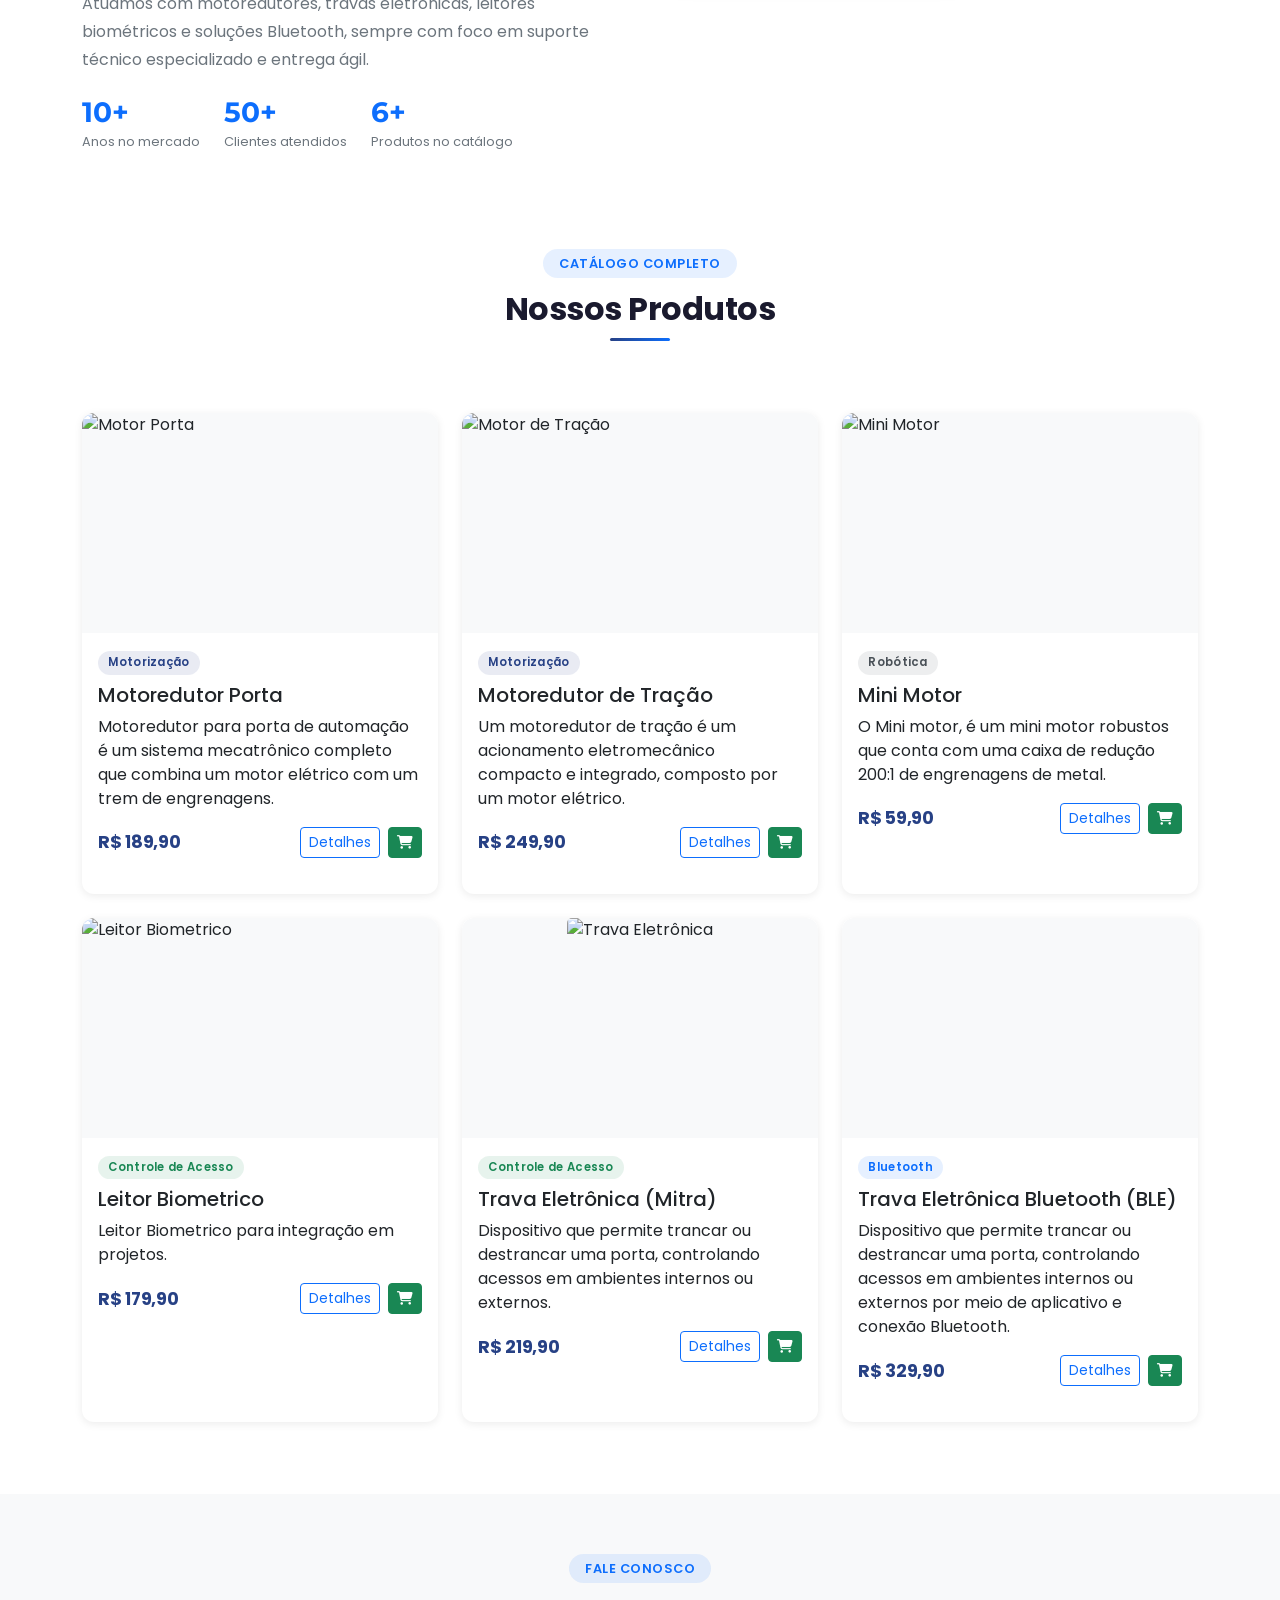
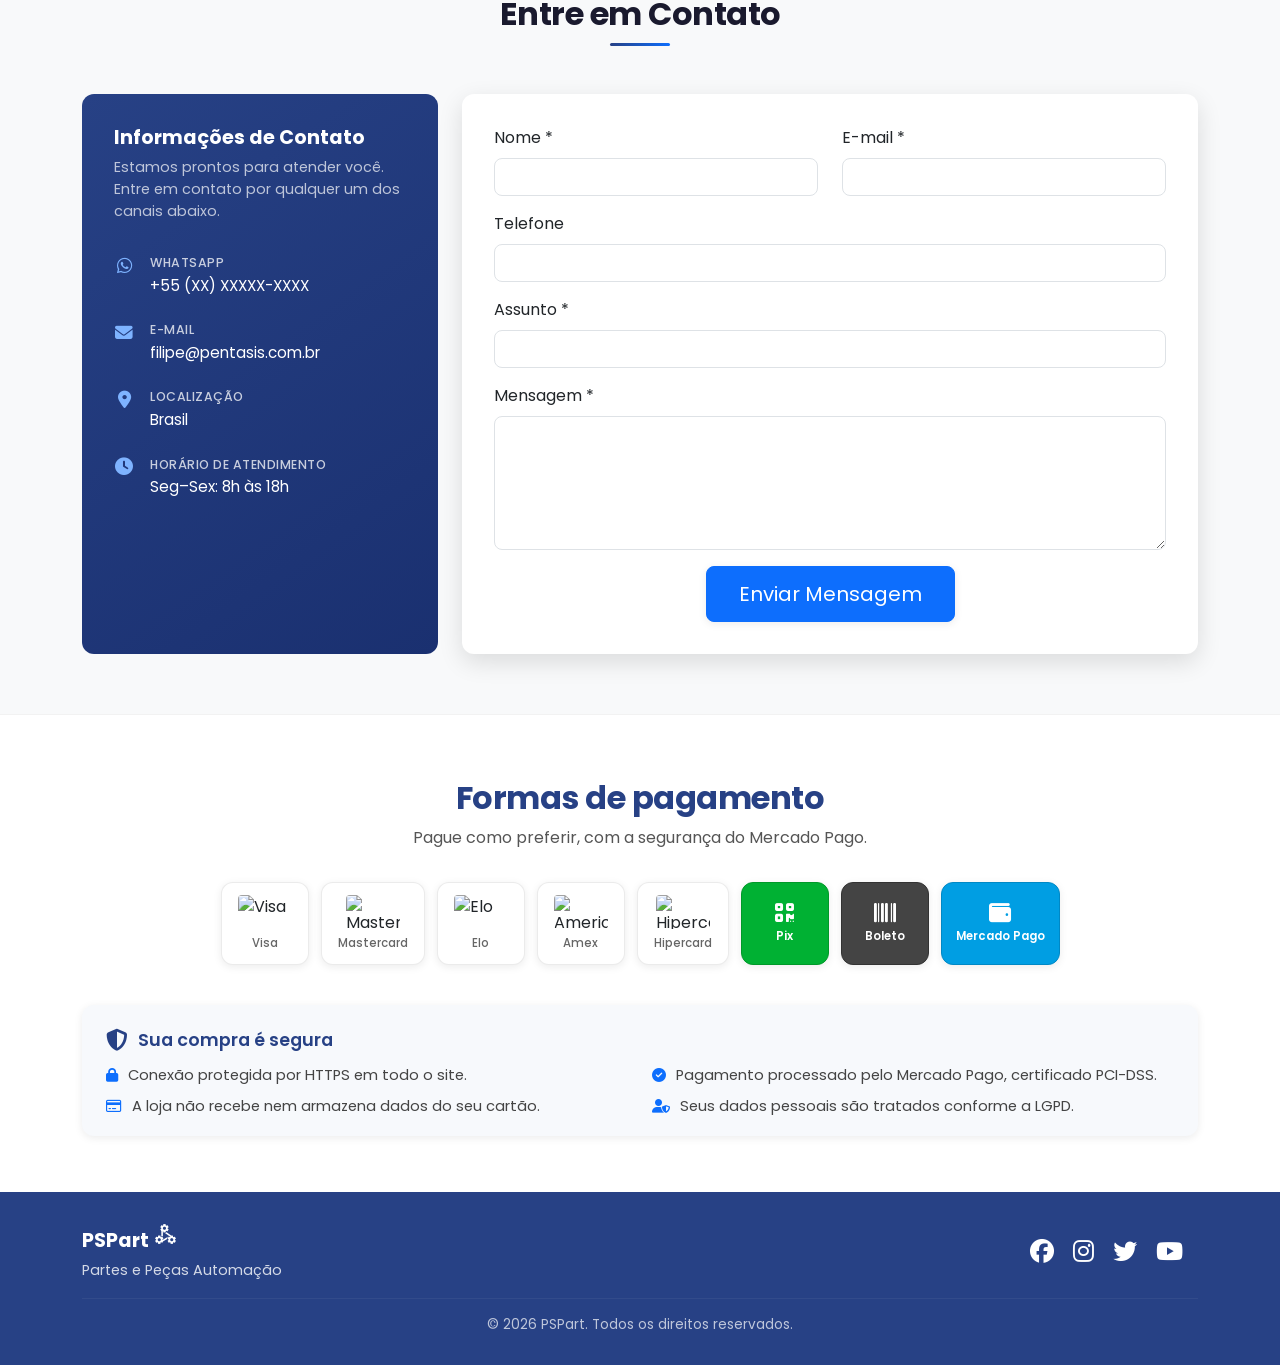
==== commit 2bf24bf9: "feat: seção Pagamentos & Segurança com bandeiras de cartão - Logos SVG via CDN (Visa, Mastercard, El" ====
--- a/index.html
+++ b/index.html
@@ -1037,6 +1037,80 @@
         </div>
     </div>
 
+    <!-- Seção Pagamentos & Segurança -->
+    <section id="pagamentos-seguranca" class="pagamentos-seguranca" aria-labelledby="pagamentos-titulo">
+      <div class="container">
+        <header class="ps-header" data-aos="fade-up">
+          <h2 id="pagamentos-titulo">Formas de pagamento</h2>
+          <p class="ps-subtitulo">Pague como preferir, com a segurança do Mercado Pago.</p>
+        </header>
+
+        <div class="ps-bandeiras-wrap" data-aos="fade-up" data-aos-delay="100">
+          <div class="ps-bandeiras">
+            <!-- Bandeiras de cartão via CDN (SVG flat) -->
+            <div class="ps-bandeira">
+              <img src="https://cdn.jsdelivr.net/npm/payment-icons@1.1.0/min/flat/visa.svg" alt="Visa" loading="lazy" width="60" height="38">
+              <span>Visa</span>
+            </div>
+            <div class="ps-bandeira">
+              <img src="https://cdn.jsdelivr.net/npm/payment-icons@1.1.0/min/flat/mastercard.svg" alt="Mastercard" loading="lazy" width="60" height="38">
+              <span>Mastercard</span>
+            </div>
+            <div class="ps-bandeira">
+              <img src="https://cdn.jsdelivr.net/npm/payment-icons@1.1.0/min/flat/elo.svg" alt="Elo" loading="lazy" width="60" height="38">
+              <span>Elo</span>
+            </div>
+            <div class="ps-bandeira">
+              <img src="https://cdn.jsdelivr.net/npm/payment-icons@1.1.0/min/flat/amex.svg" alt="American Express" loading="lazy" width="60" height="38">
+              <span>Amex</span>
+            </div>
+            <div class="ps-bandeira">
+              <img src="https://cdn.jsdelivr.net/gh/aaronfagan/svg-credit-card-payment-icons@main/flat/hipercard.svg" alt="Hipercard" loading="lazy" width="60" height="38">
+              <span>Hipercard</span>
+            </div>
+            <!-- Meios brasileiros como badges estilizados -->
+            <div class="ps-bandeira ps-bandeira--badge ps-badge-pix">
+              <i class="fa-solid fa-qrcode" aria-hidden="true"></i>
+              <span>Pix</span>
+            </div>
+            <div class="ps-bandeira ps-bandeira--badge ps-badge-boleto">
+              <i class="fa-solid fa-barcode" aria-hidden="true"></i>
+              <span>Boleto</span>
+            </div>
+            <div class="ps-bandeira ps-bandeira--badge ps-badge-mp">
+              <i class="fa-solid fa-wallet" aria-hidden="true"></i>
+              <span>Mercado Pago</span>
+            </div>
+          </div>
+        </div>
+
+        <div class="ps-seguranca" data-aos="fade-up" data-aos-delay="200">
+          <div class="ps-seguranca-titulo">
+            <i class="fa-solid fa-shield-halved" aria-hidden="true"></i>
+            <h3>Sua compra é segura</h3>
+          </div>
+          <ul class="ps-seguranca-lista">
+            <li>
+              <i class="fa-solid fa-lock" aria-hidden="true"></i>
+              <span>Conexão protegida por HTTPS em todo o site.</span>
+            </li>
+            <li>
+              <i class="fa-solid fa-circle-check" aria-hidden="true"></i>
+              <span>Pagamento processado pelo Mercado Pago, certificado PCI-DSS.</span>
+            </li>
+            <li>
+              <i class="fa-regular fa-credit-card" aria-hidden="true"></i>
+              <span>A loja não recebe nem armazena dados do seu cartão.</span>
+            </li>
+            <li>
+              <i class="fa-solid fa-user-shield" aria-hidden="true"></i>
+              <span>Seus dados pessoais são tratados conforme a LGPD.</span>
+            </li>
+          </ul>
+        </div>
+      </div>
+    </section>
+
     <!-- Footer -->
     <footer>
         <div class="container">
--- a/style.css
+++ b/style.css
@@ -1329,3 +1329,158 @@
     background: rgba(13, 110, 253, .05);
     border: 1px solid rgba(13, 110, 253, .2);
 }
+
+/* ===== Seção Pagamentos & Segurança ===== */
+.pagamentos-seguranca {
+  padding: 64px 0 56px;
+  background: #fff;
+  border-top: 1px solid rgba(0,0,0,0.05);
+}
+
+.pagamentos-seguranca .ps-header {
+  text-align: center;
+  margin-bottom: 32px;
+}
+
+.pagamentos-seguranca .ps-header h2 {
+  color: var(--primary);
+  font-weight: 700;
+  margin: 0 0 8px;
+}
+
+.pagamentos-seguranca .ps-subtitulo {
+  color: #555;
+  margin: 0;
+}
+
+.pagamentos-seguranca .ps-bandeiras-wrap {
+  margin-bottom: 40px;
+}
+
+.pagamentos-seguranca .ps-bandeiras {
+  display: flex;
+  flex-wrap: wrap;
+  justify-content: center;
+  gap: 12px;
+}
+
+.pagamentos-seguranca .ps-bandeira {
+  display: flex;
+  flex-direction: column;
+  align-items: center;
+  justify-content: center;
+  gap: 6px;
+  background: #fff;
+  border: 1px solid rgba(0,0,0,0.08);
+  border-radius: var(--radius);
+  box-shadow: var(--shadow-sm);
+  padding: 12px 16px;
+  min-width: 88px;
+  transition: transform .2s ease, box-shadow .2s ease;
+}
+
+.pagamentos-seguranca .ps-bandeira:hover {
+  transform: translateY(-3px);
+  box-shadow: var(--shadow-md);
+}
+
+.pagamentos-seguranca .ps-bandeira img {
+  display: block;
+  width: 54px;
+  height: 34px;
+  object-fit: contain;
+  border-radius: 4px;
+}
+
+.pagamentos-seguranca .ps-bandeira span {
+  font-size: 0.72rem;
+  color: #666;
+  font-weight: 500;
+  text-align: center;
+}
+
+/* Badges para meios sem logo CDN */
+.pagamentos-seguranca .ps-bandeira--badge {
+  gap: 4px;
+  padding: 10px 14px;
+  color: #fff;
+  font-weight: 600;
+}
+
+.pagamentos-seguranca .ps-bandeira--badge i {
+  font-size: 22px;
+}
+
+.pagamentos-seguranca .ps-bandeira--badge span {
+  font-size: 0.72rem;
+  color: #fff;
+  font-weight: 600;
+}
+
+.pagamentos-seguranca .ps-badge-pix  { background: #00b133; border-color: #009929; }
+.pagamentos-seguranca .ps-badge-boleto { background: #444; border-color: #333; }
+.pagamentos-seguranca .ps-badge-mp   { background: #009ee3; border-color: #0088c5; }
+
+.pagamentos-seguranca .ps-seguranca {
+  background: #f7f9fc;
+  border-radius: var(--radius);
+  padding: 24px 24px 20px;
+  box-shadow: var(--shadow-sm);
+}
+
+.pagamentos-seguranca .ps-seguranca-titulo {
+  display: flex;
+  align-items: center;
+  gap: 10px;
+  margin-bottom: 14px;
+}
+
+.pagamentos-seguranca .ps-seguranca-titulo i {
+  color: var(--primary);
+  font-size: 22px;
+}
+
+.pagamentos-seguranca .ps-seguranca-titulo h3 {
+  margin: 0;
+  color: var(--primary);
+  font-size: 1.1rem;
+  font-weight: 600;
+}
+
+.pagamentos-seguranca .ps-seguranca-lista {
+  list-style: none;
+  padding: 0;
+  margin: 0;
+  display: grid;
+  grid-template-columns: repeat(2, 1fr);
+  gap: 10px 24px;
+}
+
+.pagamentos-seguranca .ps-seguranca-lista li {
+  display: flex;
+  align-items: flex-start;
+  gap: 10px;
+  color: #444;
+  font-size: 0.92rem;
+  line-height: 1.4;
+}
+
+.pagamentos-seguranca .ps-seguranca-lista i {
+  color: var(--accent);
+  font-size: 14px;
+  margin-top: 3px;
+  flex-shrink: 0;
+}
+
+body.dark-mode .pagamentos-seguranca { background: #1a1a2e; border-top-color: rgba(255,255,255,0.05); }
+body.dark-mode .pagamentos-seguranca .ps-subtitulo { color: #aaa; }
+body.dark-mode .pagamentos-seguranca .ps-bandeira { background: #16213e; border-color: rgba(255,255,255,0.08); }
+body.dark-mode .pagamentos-seguranca .ps-bandeira span { color: #999; }
+body.dark-mode .pagamentos-seguranca .ps-bandeira--badge span { color: #fff; }
+body.dark-mode .pagamentos-seguranca .ps-seguranca { background: #16213e; }
+body.dark-mode .pagamentos-seguranca .ps-seguranca-lista li { color: #ccc; }
+
+@media (max-width: 768px) {
+  .pagamentos-seguranca { padding: 48px 0 40px; }
+  .pagamentos-seguranca .ps-seguranca-lista { grid-template-columns: 1fr; }
+}
